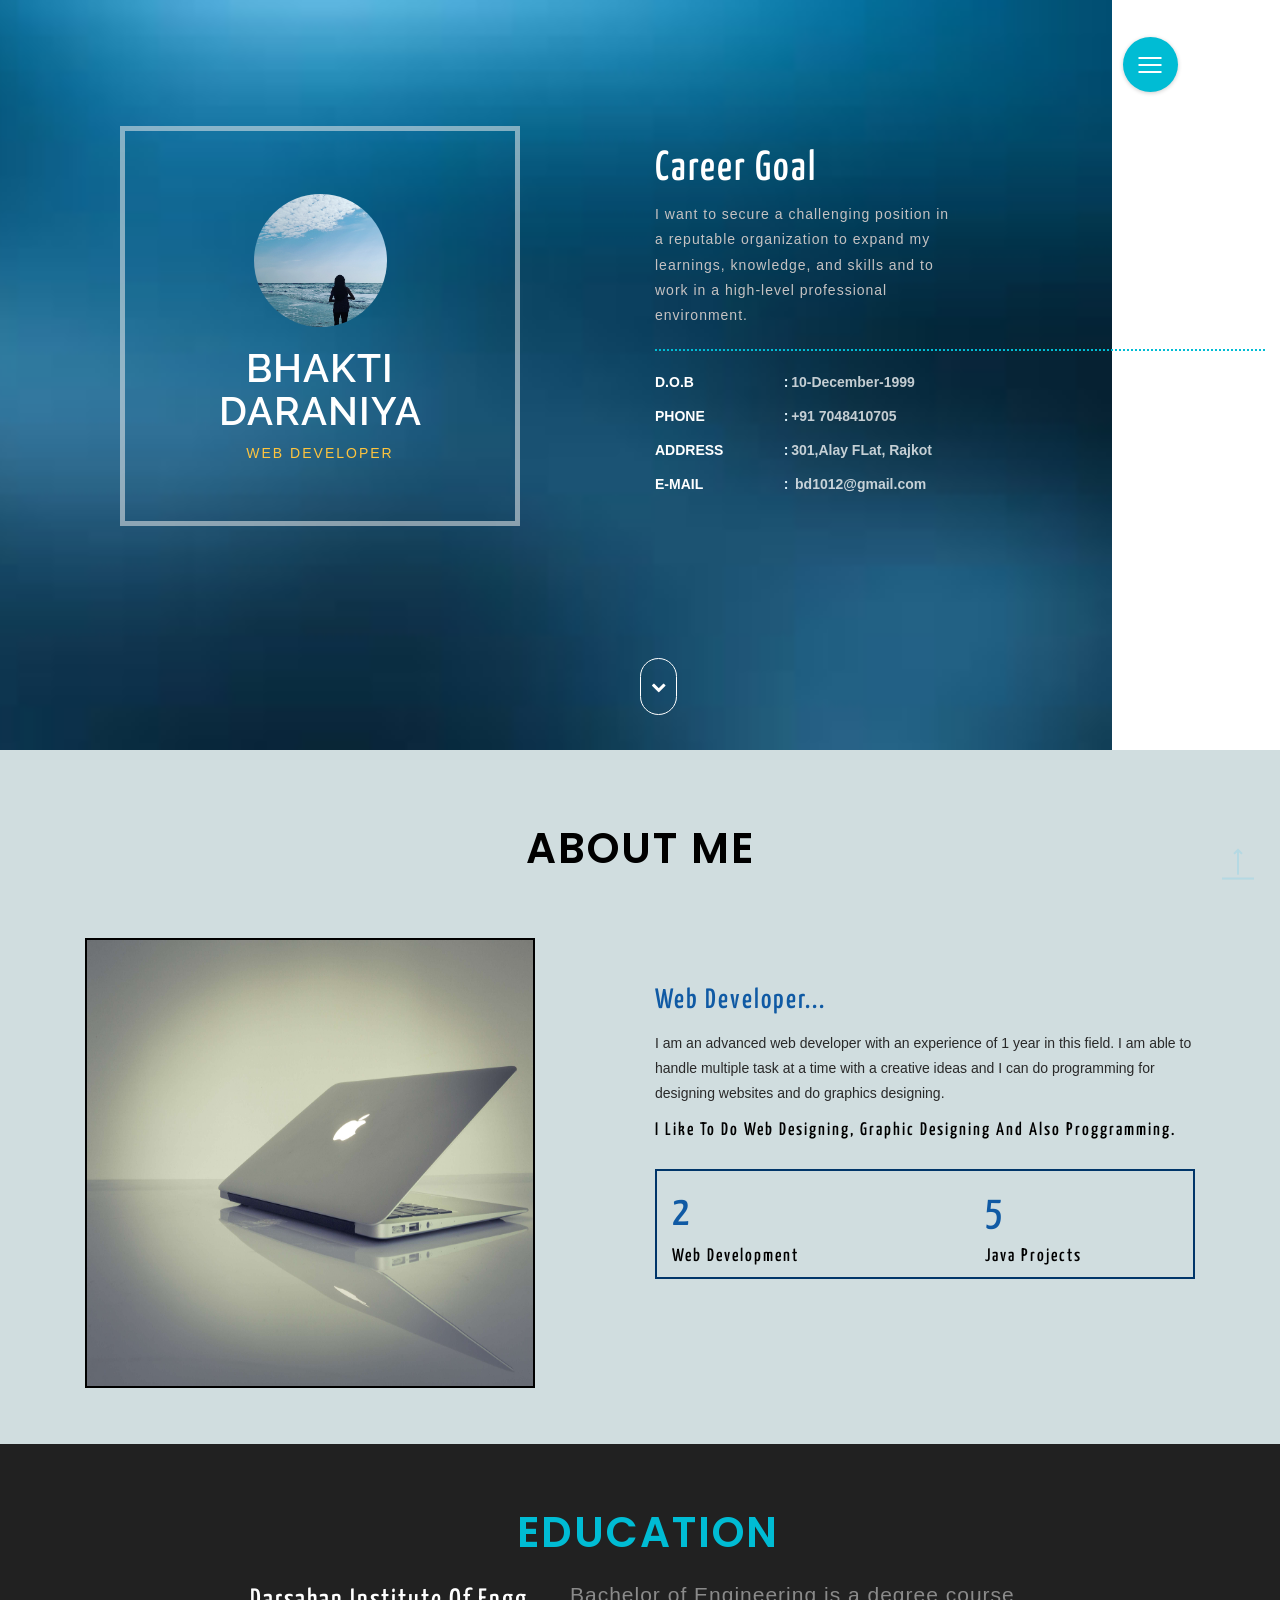
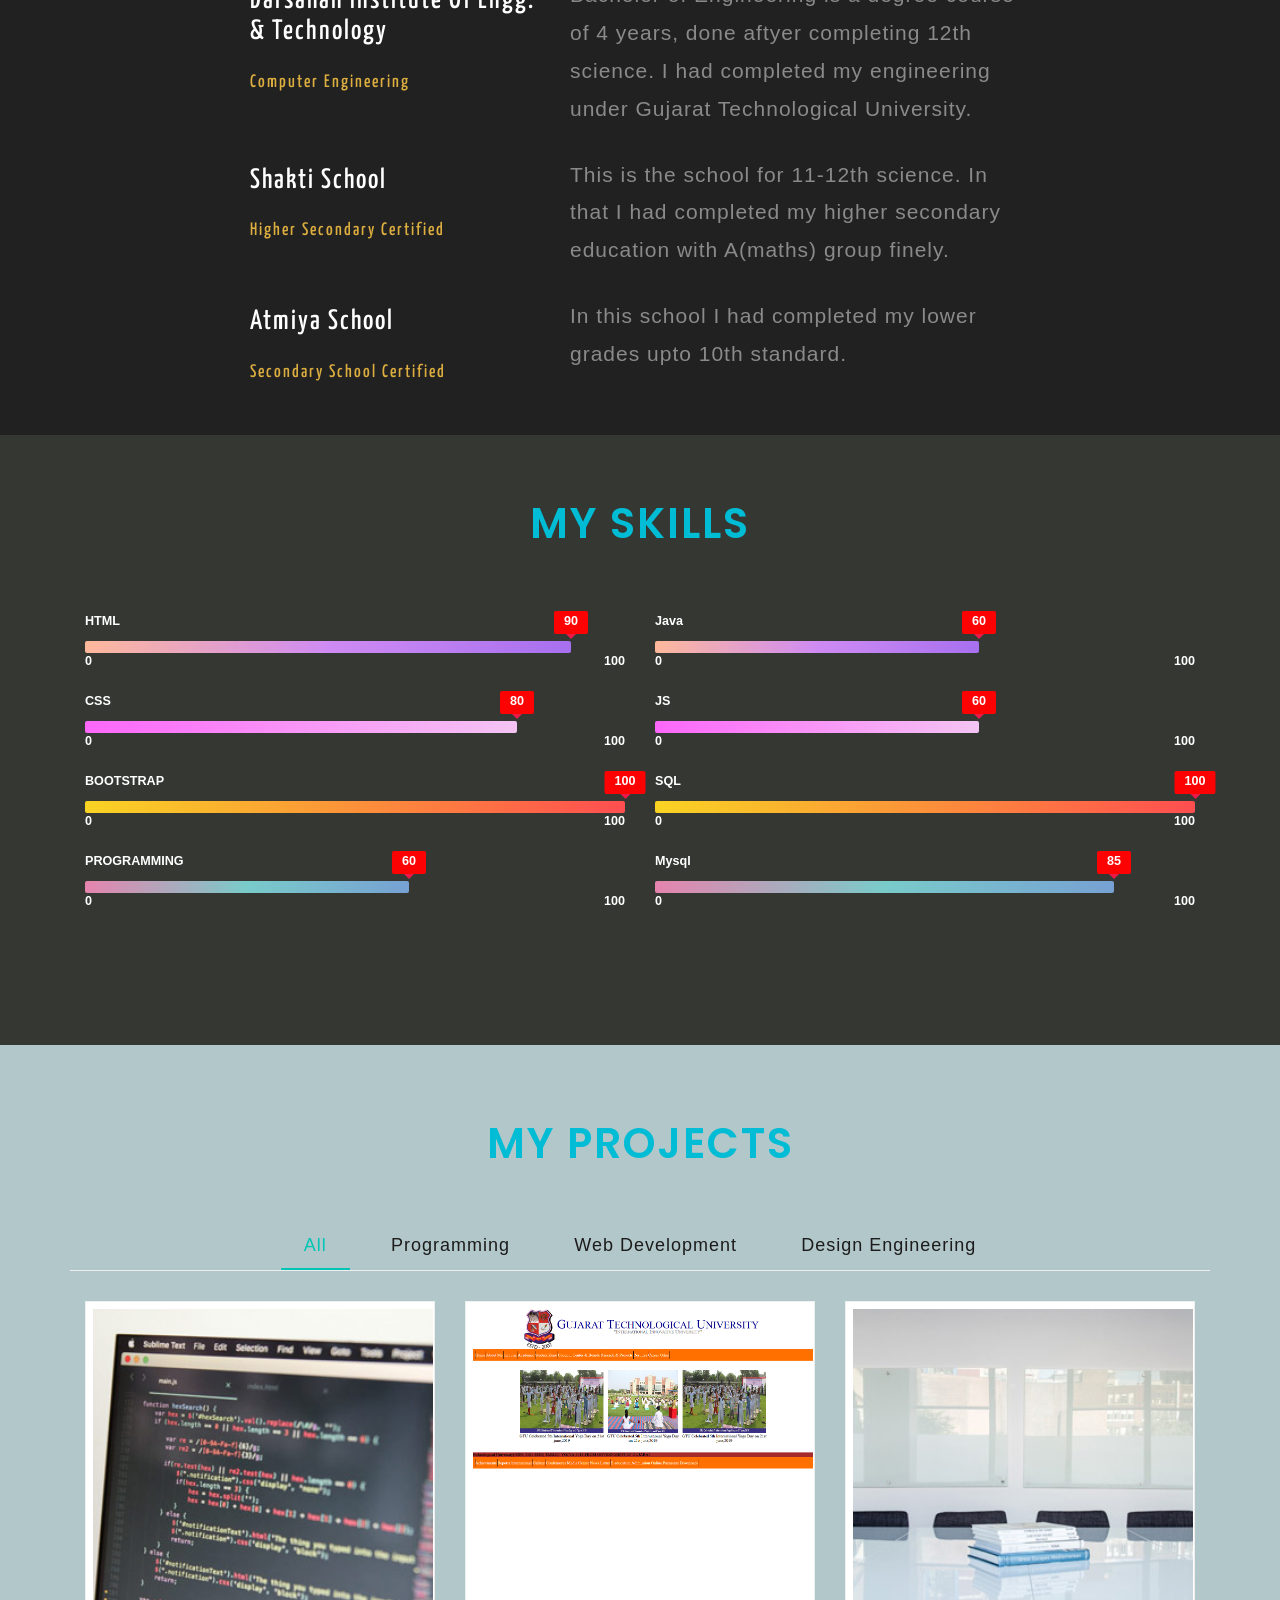
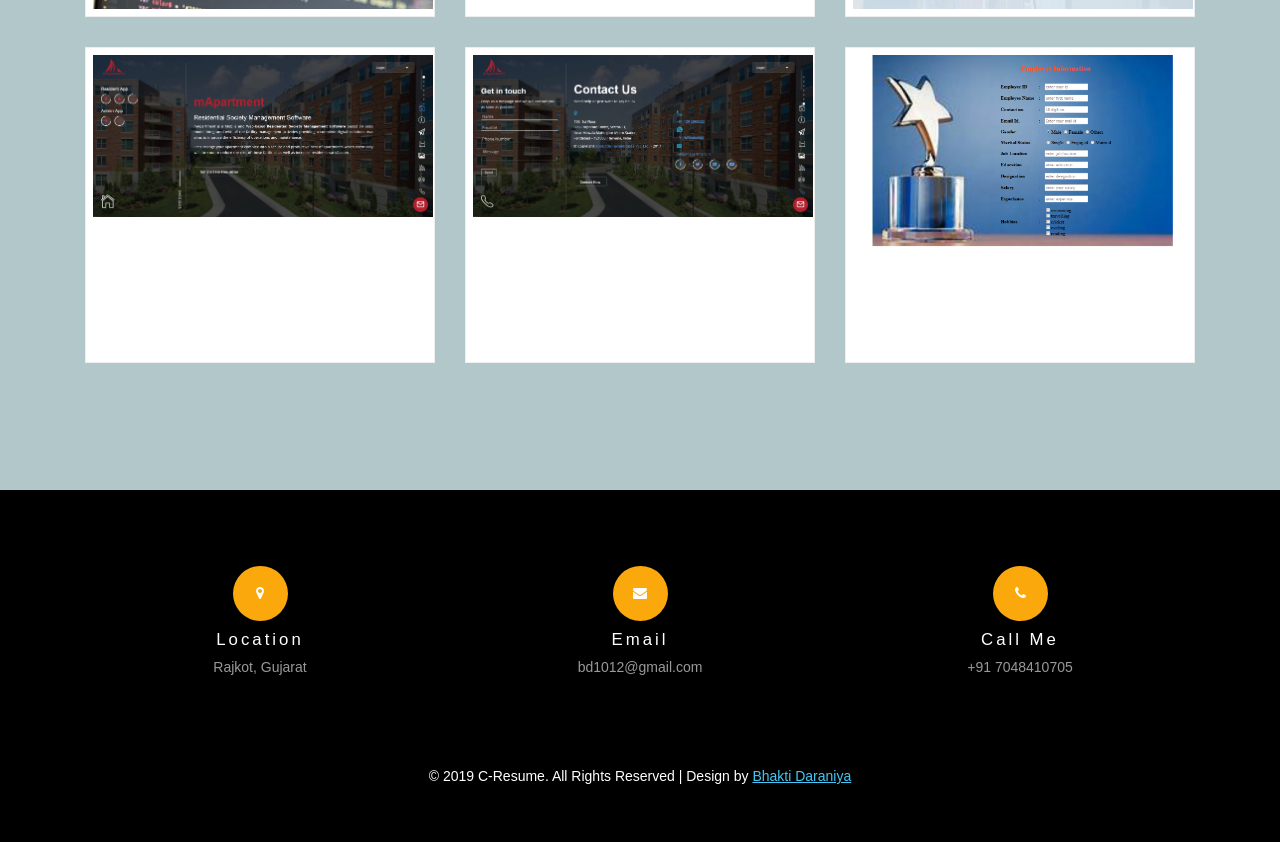
==== index.html @ 9e93def7 "main code upgraded" ====
<!--
	Author: W3layouts
	Author URL: http://w3layouts.com
	License: Creative Commons Attribution 3.0 Unported
	License URL: http://creativecommons.org/licenses/by/3.0/
-->
<!DOCTYPE html>
<html lang="en">
<!-- Head -->
<head>
<title>Resume</title>
<meta name="viewport" content="width=device-width, initial-scale=1">
<meta charset="utf-8">
<meta name="keywords" content="C-Resume a Responsive web template, Bootstrap Web Templates, Flat Web Templates, Android Compatible web template, 
Smartphone Compatible web template, free webdesigns for Nokia, Samsung, LG, SonyEricsson, Motorola web design" />
<!-- css -->
<!-- font-awesome icons -->
<link rel="stylesheet" href="css/font-awesome.min.css" />
<!-- //font-awesome icons -->
<link href="//fonts.googleapis.com/css?family=Raleway:100,100i,200,200i,300,300i,400,400i,500,500i,600,600i,700,700i,800,800i,900,900i" rel="stylesheet">
<link href="//fonts.googleapis.com/css?family=Yanone+Kaffeesatz:200,300,400,700" rel="stylesheet">
<link href="//fonts.googleapis.com/css?family=Poppins:300,400,500,600,700" rel="stylesheet">
<link rel="stylesheet" href="css/style.css" type="text/css" media="all" />
<link rel="stylesheet" href="css/bootstrap.min.css" type="text/css" media="all" />
<!-- Default-JavaScript-File -->
	<script type="text/javascript" src="js/jquery-2.1.4.min.js"></script>
	<script type="text/javascript" src="js/bootstrap.min.js"></script>
<!-- //Default-JavaScript-File -->

</head>
<body>
<!-- banner -->
	<div class="w3-banner-top">
	<div class="agileinfo-dot">
			<div class="w3layouts_menu">
				<nav class="cd-stretchy-nav edit-content">
					<a class="cd-nav-trigger" href="#0"> Menu <span aria-hidden="true"></span> </a>
					<ul>
						<li><a href="#home" class="scroll"><span>Home</span></a></li>
						<li><a href="#about" class="scroll"><span>About</span></a></li>
						<li><a href="#experiences" class="scroll"><span>Education</span></a></li>
						<li><a href="#skills" class="scroll"><span>Skills</span></a></li> 
						<li><a href="#projects" class="scroll"><span>Projects</span></a></li>
						<li><a href="#contact" class="scroll"><span>Contact</span></a></li>
					</ul> 
					<span aria-hidden="true" class="stretchy-nav-bg"></span>
				</nav> 
			</div>

		<div class="w3-banner-grids">
			<div class="col-md-6 w3-banner-grid-left">
				<div class="w3-banner-img">
					<img src="images/ban661.jpg" alt="img">
					<h3 class="test">BHAKTI DARANIYA</h3>
					<p class="test" >Web Developer</p>
				</div>
			</div>
			<div class="col-md-6 w3-banner-grid-right">
			<div class="w3-banner-text">
				<h3>Career Goal</h3>
				<p> I want to secure a challenging position in a reputable organization to expand my learnings, knowledge, and skills and to work in a high-level professional environment.</p>
			</div>
				<div class=" w3-right-addres-1">
				<ul class="address">
								<li>
									<ul class="agileits-address-text ">
										<li class="agile-it-adress-left"><b>D.O.B</b></li>
										<li><span>:</span>10-December-1999</li>
									</ul>
								</li>
								<li>
									<ul class="agileits-address-text">
										<li class="agile-it-adress-left"><b>PHONE</b></li>
										<li><span>:</span>+91 7048410705</li>
									</ul>
								</li>
								<li>
									<ul class="agileits-address-text">
										<li class="agile-it-adress-left"><b>ADDRESS</b></li>
										<li><span>:</span>301,Alay FLat, Rajkot</li>
									</ul>
								</li>
								<li>
									<ul class="agileits-address-text">
										<li class="agile-it-adress-left"><b>E-MAIL</b></li>
										<li><span>:</span><a href="mailto:example@mail.com"> bd1012@gmail.com</a></li> 
									</ul>
								</li>
								
							</ul> 

				</div>
			</div>
			<div class="clearfix"></div>
		</div>
		</div>
		<div class="thim-click-to-bottom">
				<a href="#about" class="scroll">
					<i class="fa  fa-chevron-down"></i>
				</a>
			</div>

	</div>
<!-- banner -->
<!-- /about -->

<div class="w3-about" id="about"  style="background-color: rgb(177,199,202,0.6);">
	<div class="container">
		<div class="w3-about-head">
			<h3 style="color: black;">About me</h3>
		</div>
		<div class="w3-about-grids">
		<div class=" w3-about-grids1">
				<div class="col-md-6 w3-about-grid-left1">
					<img src="me.jpg" alt="img1" style="height:450px;width:450px;border: 2px solid black;">
		
				</div>
				<div class="col-md-6 w3-about-grid-right1">
					<h3 style="color: #105AA4">Web Developer...</h3>
					<p style="color: rgb(41,41,41);"> I am an advanced web developer with an experience of 1 year in this field. I am able to handle multiple task at a time with a creative ideas and I can do programming for designing websites and do graphics designing.  </p>
					<h5 style="color: black;"> I like to do Web Designing, Graphic Designing and also Proggramming.</h5>
					<div class= "w3-about-grid-small-border" style="border: 2px solid #003569;">
					<div class="col-md-5 w3-about-grid-small">
						<h3 class="w3-head-project" style="color: #105AA4">2</h3>
						<h5 style="color: black;">Web Development</h5>
					</div>
					<div class="col-md-2 w3-about-grid-small">
					<h3 class="w3-head-project"></h3>
						<h5></h5>
					</div>
					<div class="col-md-5 w3-about-grid-small">
						<h3 class="w3-head-project" style="color: #105AA4">5</h3>
						<h5 style="color: black;">java projects</h5>
						<div class="clearfix"></div>
					</div>
				<div class="clearfix"></div>
				</div>
				</div>
				<!--div class="clearfix"></div>
				<div class="w3-about-grids2">
				<div class="col-md-6 w3-about-grid-left2">
					<h3>Pellentesque sit amet ex at nisl posuere</h3>
					<p> Nullam pulvinar nunc eget tortor elementum, sed vehicula massa vestibulum. Aenean gravida arcu viverra nisl euismod laoreet. Fusce accumsan vel arcu at tincidunt. Nulla non nulla ultrices, pharetra orci in, varius nunc.</p>
					<h4><a href="#">Readmore</a></h4>
		
				</div>
				<div class="col-md-6 w3-about-grid-right2">
				<img src="images/ab7.jpg" alt="img1">
		
				</div>
				<div class="clearfix"></div>
				</div-->
		</div>
	</div>
</div>
</div>
<!-- //about  -->
<div class="w3-edu-top" id="experiences">
	<div class="container" >
		<div class="w3-edu-grids">
			<div class="col-md-12 w3-edu-grid-left" style="padding-bottom: 3em;">
				<div class="w3-edu-grid-header" style="padding-left: 15px">
					<div class="title-w3ls" >
					<h4 style="margin-bottom: 20px; text-align: center;">EDUCATION</h4>
					</div>
				</div>
				<div style="margin-left: 150px;">
					<div class="col-md-4 w3-edu-info1" >
						<h3 style="margin-top: 10px;">Darsahan Institute of Engg. & Technology</h3>
						<h4>Computer Engineering</h4>
					</div>
					<div class="col-md-6 w3-edu-info2">
						<p style="font-size: 1.5em;margin:0px">Bachelor of Engineering is a degree course of 4 years, done aftyer completing 12th science.
						I had completed my engineering under Gujarat Technological University.</p>
					</div>
					<div class="clearfix"></div>
					<div class="col-md-4 w3-edu-info1" style="margin-top: 2em;">
						<h3 style="margin-top: 10px;">Shakti School</h3>
						<h4>Higher Secondary Certified</h4>
					</div>
					<div class="col-md-6 w3-edu-info2" style="margin-top: 2em;">
						<p style="font-size: 1.5em;margin:0px">This is the school for 11-12th science. In that I had completed  my higher secondary education with A(maths) group finely.</p>
					</div>
					<div class="clearfix"></div>
					<div class="col-md-4 w3-edu-info1" style="margin-top: 2em;">
						<h3 style="margin-top: 10px;">Atmiya School</h3>
						<h4>Secondary School Certified</h4>
					</div>
					<div class="col-md-6 w3-edu-info2" style="margin-top: 2em;">
						<p style="font-size: 1.5em;margin:0px">In this school I had completed my lower grades upto 10th standard.</p>
					</div>
				</div>
			</div>
		</div>
	</div>
</div>
<!-- skills -->
<div class="skills" id="skills">
	<div class="container">
	<div class="title-w3ls">
		<h4>My Skills</h4>
		</div>
		<div class="skills-bar">
		<div class="col-md-6 w3-agile-skills-grid">
			<section class='bar'>
				<section class='wrap'>
					<div class='wrap_right'>
					  <div class='bar_group'>
						<div class='bar_group__bar thin' label='HTML' show_values='true' tooltip='true' value='90'></div>
						<div class='bar_group__bar thin' label='CSS' show_values='true' tooltip='true' value='80'></div>
						<div class='bar_group__bar thin' label='BOOTSTRAP' show_values='true' tooltip='true' value='100'></div>
						<div class='bar_group__bar thin' label='PROGRAMMING' show_values='true' tooltip='true' value='60'></div>
						</div>
					</div>
					<div class="clearfix"></div>
				</section>
			</section>
		</div>
		<div class="col-md-6 w3-agile-skills-grid">
			<section class='bar'>
				<section class='wrap'>
					<div class='wrap_right'>
					  <div class='bar_group'>
						<div class='bar_group__bar thin' label='Java' show_values='true' tooltip='true' value='60'></div>
						<div class='bar_group__bar thin' label='JS' show_values='true' tooltip='true' value='60'></div>
						<div class='bar_group__bar thin' label='SQL' show_values='true' tooltip='true' value='100'></div>
						<div class='bar_group__bar thin' label='Mysql' show_values='true' tooltip='true' value='85'></div>
						
						</div>
					</div>
					<div class="clearfix"></div>
				</section>
			</section>
		</div>
		<div class="clearfix"></div>
		</div>
	</div>
</div>
<!-- //skills -->

<!-- main-content -->
	<div class="main-content">
		<!-- gallery -->
	<div class="gallery" id="projects" style="background-color: rgb(177,199,202);">
		<div class="w3-gallery-head">
			<h3>My projects</h3>
		</div>
	<div class="container">
		<div class="gallery_gds">
			<ul class="simplefilter ">
                <li class="active" data-filter="all">All</li>
                <li data-filter="1">Programming</li>
                <li data-filter="2">Web Development</li>
                <li data-filter="3">Design Engineering</li>
            </ul>   
            <div class="filtr-container " style="padding: 0px; position: relative; height: 858px;">
				<div class="col-md-4 col-ms-6 jm-item first filtr-item" data-category="1, 5" data-sort="Busy streets" style="opacity: 1; transform: scale(1) translate3d(0px, 0px, 0px); backface-visibility: hidden; perspective: 1000px; transform-style: preserve-3d; position: absolute; transition: all 0.5s ease-out 0ms;">
					<div class="jm-item-wrapper">
						<div class="jm-item-image">
							<img src="images/g1.jpg" alt="property" />
							<span class="jm-item-overlay"> </span>
							<!--div class="jm-item-button"><a href="#"  data-toggle="modal" data-target="#myModal1">View Details</a></div-->
						</div>	
						
					</div>
				</div>
				<div class="col-md-4 col-ms-6 jm-item first filtr-item" data-category="2, 5" data-sort="Luminous night" style="opacity: 1; transform: scale(1) translate3d(380px, 0px, 0px); backface-visibility: hidden; perspective: 1000px; transform-style: preserve-3d; position: absolute; transition: all 0.5s ease-out 0ms;">
					<div class="jm-item-wrapper">
						<div class="jm-item-image">
							<img src="gtu.png" alt="property" />
							<span class="jm-item-overlay"> </span>
							<!--div class="jm-item-button"><a href="#"  data-toggle="modal" data-target="#myModal2">View Details</a></div-->
						</div>	
						
					</div>
				</div>
				<div class="col-md-4 col-ms-6 jm-item first filtr-item" data-category="1, 4" data-sort="City wonders" style="opacity: 1; transform: scale(1) translate3d(760px, 0px, 0px); backface-visibility: hidden; perspective: 1000px; transform-style: preserve-3d; position: absolute; transition: all 0.5s ease-out 0ms;">
					<div class="jm-item-wrapper">
						<div class="jm-item-image">
							<img src="images/g31.jpg" alt="property" />
							<span class="jm-item-overlay"> </span>
							<!--div class="jm-item-button"><a href="#"  data-toggle="modal" data-target="#myModal3">View Details</a></div-->
						</div>	
						
					</div>
				</div>
				<!--div class="col-md-4 col-ms-6 jm-item first filtr-item" data-category="1, 3" data-sort="In production" style="opacity: 1; transform: scale(1) translate3d(0px, 286px, 0px); backface-visibility: hidden; perspective: 1000px; transform-style: preserve-3d; position: absolute; transition: all 0.5s ease-out 0ms;">
					<div class="jm-item-wrapper">
						<div class="jm-item-image">
							<img src="de.png" alt="property" />
							<span class="jm-item-overlay"> </span>
							<div class="jm-item-button"><a href="#"  data-toggle="modal" data-target="#myModal4">View Details</a></div>
						</div>	
					</div>
				</div-->
				<div class="col-md-4 col-ms-6 jm-item first filtr-item" data-category="3, 4" data-sort="Industrial site" style="opacity: 1; transform: scale(1) translate3d(380px, 286px, 0px); backface-visibility: hidden; perspective: 1000px; transform-style: preserve-3d; position: absolute; transition: all 0.5s ease-out 0ms;">
					<div class="jm-item-wrapper">
						<div class="jm-item-image">
							<img src="de.png" alt="property" />
							<span class="jm-item-overlay"> </span>
							<!--div class="jm-item-button"><a href="#"  data-toggle="modal" data-target="#myModal5">View Details</a></div-->
						</div>	
					</div>
				</div>
				<div class="col-md-4 col-ms-6 jm-item first filtr-item" data-category="3, 4" data-sort="Industrial site" style="opacity: 1; transform: scale(1) translate3d(380px, 286px, 0px); backface-visibility: hidden; perspective: 1000px; transform-style: preserve-3d; position: absolute; transition: all 0.5s ease-out 0ms;">
					<div class="jm-item-wrapper">
						<div class="jm-item-image">
							<img src="de2.png" alt="property" />
							<span class="jm-item-overlay"> </span>
							<!--div class="jm-item-button"><a href="#"  data-toggle="modal" data-target="#myModal5">View Details</a></div-->
						</div>
						
					</div>
				</div>
				<!--div class="col-md-4 col-ms-6 jm-item first filtr-item" data-category="1, 3" data-sort="City lights" style="opacity: 1; transform: scale(1) translate3d(0px, 572px, 0px); backface-visibility: hidden; perspective: 1000px; transform-style: preserve-3d; position: absolute; transition: all 0.5s ease-out 0ms;">
					<div class="jm-item-wrapper">
						<div class="jm-item-image">
							<img src="images/g7.jpg" alt="property" />
							<span class="jm-item-overlay"> </span>
							<div class="jm-item-button"><a href="#"  data-toggle="modal" data-target="#myModal7">View Details</a></div>
						</div>	
						
					</div>
				</div-->
				<div class="col-md-4 col-ms-6 jm-item first filtr-item" data-category="2, 4" data-sort="Dreamhouse" style="opacity: 1; transform: scale(1) translate3d(380px, 572px, 0px); backface-visibility: hidden; perspective: 1000px; transform-style: preserve-3d; position: absolute; transition: all 0.5s ease-out 0ms;">
					<div class="jm-item-wrapper">
						<div class="jm-item-image">
							<img src="html.png" alt="property" />
							<span class="jm-item-overlay"> </span>
							<!--div class="jm-item-button"><a href="#"  data-toggle="modal" data-target="#myModal8">View Details</a></div-->
						</div>	
						
					</div>
				</div>
				<!---div class="col-md-4 col-ms-6 jm-item first filtr-item" data-category="1, 3, 4" data-sort="Dreamhouse" style="opacity: 1; transform: scale(1) translate3d(760px, 572px, 0px); backface-visibility: hidden; perspective: 1000px; transform-style: preserve-3d; position: absolute; transition: all 0.5s ease-out 0ms;">
					<div class="jm-item-wrapper">
						<div class="jm-item-image">
							<img src="images/g9.jpg" alt="property" />
							<span class="jm-item-overlay"> </span>
							<div class="jm-item-button"><a href="#"  data-toggle="modal" data-target="#myModal9">View Details</a></div>
						</div>	
						
					</div>
				</div-->
               <div class="clearfix"> </div>
            </div>
		</div>
	</div>	
	</div>
	<!--//gallery-->
	</div>
<!-- //main-content -->
	<!--div class="modal fade" id="myModal" tabindex="-1" role="dialog" >
				<div class="modal-dialog">
							<!-- Modal content-->
                            <!--button type="button" class="close" data-dismiss="modal">&times;</button>
							<div class="w3ls-property-images w3-pop1-img">
							</div>
					
						<div class="ins-details">
							<div class="ins-name">
								<h3>voluptatem accusantium doloremque</h3>
								<p>Sed ut perspiciatis unde omnis iste natus error sit voluptatem accusantium doloremque laudantium, totam rem aperiam, eaque ipsa quae ab illo inventore veritatis et quasi architecto beatae vitae dicta sunt explicabo</p>
								
							</div>
							
						</div>
						<div class="clearfix"></div>			
			     </div>
	</div>
					 
<div class="modal fade" id="myModal1" tabindex="-1" role="dialog" >
				<div class="modal-dialog">
							<!-- Modal content-->
                            <!--button type="button" class="close" data-dismiss="modal">&times;</button>
							<div class="w3ls-property-images">
								<img src="images/gal11.jpg" alt="image">
							</div>
					
						<div class="ins-details">
							<div class="ins-name">
								<h3>voluptatem accusantium doloremque</h3>
								<p>Sed ut perspiciatis unde omnis iste natus error sit voluptatem accusantium doloremque laudantium, totam rem aperiam, eaque ipsa quae ab illo inventore veritatis et quasi architecto beatae vitae dicta sunt explicabo</p>
								
							</div>
							
						</div>
						<div class="clearfix"></div>			
			     </div>
	</div>
					 
<div class="modal fade" id="myModal2" tabindex="-1" role="dialog" >
				<div class="modal-dialog">
							<!-- Modal content-->
                            <!--button type="button" class="close" data-dismiss="modal">&times;</button>
							<div class=" w3ls-property-images w3-pop1-img2">
							<img src="images/gal22.jpg" alt="image">
							</div>
					
						<div class=" ins-details">
							<div class="ins-name">
								<h3>voluptatem accusantium doloremque</h3>
								
								<p>Sed ut perspiciatis unde omnis iste natus error sit voluptatem accusantium doloremque laudantium, totam rem aperiam, eaque ipsa quae ab illo inventore veritatis et quasi architecto beatae vitae dicta sunt explicabo</p>
								
							</div>
							
						</div>
						<div class="clearfix"></div>			
			     </div>
	</div>
					 
<div class="modal fade" id="myModal3" tabindex="-1" role="dialog" >
				<div class="modal-dialog">
							<!-- Modal content-->
                            <!--button type="button" class="close" data-dismiss="modal">&times;</button>
							<div class="w3ls-property-images w3-pop1-img3">
							<img src="images/gal33.jpg" alt="image">
							</div>
					
						<div class="ins-details">
							<div class="ins-name">
								<h3>voluptatem accusantium doloremque</h3>
								
								<p>Sed ut perspiciatis unde omnis iste natus error sit voluptatem accusantium doloremque laudantium, totam rem aperiam, eaque ipsa quae ab illo inventore veritatis et quasi architecto beatae vitae dicta sunt explicabo</p>
								
							</div>
							
						</div>
						<div class="clearfix"></div>			
			     </div>
	</div>
					 
<div class="modal fade" id="myModal4" tabindex="-1" role="dialog" >
				<div class="modal-dialog">
							<!-- Modal content-->
                            <!--button type="button" class="close" data-dismiss="modal">&times;</button>
							<div class=" w3ls-property-images w3-pop1-img4">
							<img src="images/gal44.jpg" alt="image">
							</div>
					
						<div class=" ins-details">
							<div class="ins-name">
								<h3>voluptatem accusantium doloremque</h3>
								
								<p>Sed ut perspiciatis unde omnis iste natus error sit voluptatem accusantium doloremque laudantium, totam rem aperiam, eaque ipsa quae ab illo inventore veritatis et quasi architecto beatae vitae dicta sunt explicabo</p>
								
							</div>
							
						</div>
						<div class="clearfix"></div>			
			     </div>
	</div>
					 
<div class="modal fade" id="myModal5" tabindex="-1" role="dialog" >
				<div class="modal-dialog">
							<!-- Modal content-->
                            <!--button type="button" class="close" data-dismiss="modal">&times;</button>
							<div class=" w3ls-property-images w3-pop1-img5">
							<img src="images/gal66.jpg" alt="image">
							</div>
					
						<div class=" ins-details">
							<div class="ins-name">
								<h3>voluptatem accusantium doloremque</h3>
								
								<p>Sed ut perspiciatis unde omnis iste natus error sit voluptatem accusantium doloremque laudantium, totam rem aperiam, eaque ipsa quae ab illo inventore veritatis et quasi architecto beatae vitae dicta sunt explicabo</p>
								
							</div>
							
						</div>
						<div class="clearfix"></div>			
			     </div>
	</div>
					 
<div class="modal fade" id="myModal6" tabindex="-1" role="dialog" >
				<div class="modal-dialog">
							<!-- Modal content-->
                            <!--button type="button" class="close" data-dismiss="modal">&times;</button>
							<div class=" w3ls-property-images w3-pop1-img6">
								<img src="images/gal61.jpg" alt="image">
							</div>
					
						<div class=" ins-details">
							<div class="ins-name">
								<h3>voluptatem accusantium doloremque</h3>

								<p>Sed ut perspiciatis unde omnis iste natus error sit voluptatem accusantium doloremque laudantium, totam rem aperiam, eaque ipsa quae ab illo inventore veritatis et quasi architecto beatae vitae dicta sunt explicabo</p>
								
							</div>
							
						</div>
						<div class="clearfix"></div>			
			     </div>
	</div>
					 
<div class="modal fade" id="myModal7" tabindex="-1" role="dialog" >
				<div class="modal-dialog">
							<!-- Modal content-->
                            <!--button type="button" class="close" data-dismiss="modal">&times;</button>
							<div class=" w3ls-property-images w3-pop1-img7">
								<img src="images/gal77.jpg" alt="image">
							</div>
					
						<div class="ins-details">
							<div class="ins-name">
								<h3>voluptatem accusantium doloremque</h3>
								
								<p>Sed ut perspiciatis unde omnis iste natus error sit voluptatem accusantium doloremque laudantium, totam rem aperiam, eaque ipsa quae ab illo inventore veritatis et quasi architecto beatae vitae dicta sunt explicabo</p>
								
							</div>
							
						</div>
						<div class="clearfix"></div>			
			     </div>
	</div>
<div class="modal fade" id="myModal8" tabindex="-1" role="dialog" >
				<div class="modal-dialog">
							<!-- Modal content-->
                            <!--button type="button" class="close" data-dismiss="modal">&times;</button>
							<div class=" w3ls-property-images w3-pop1-img8">
								<img src="images/gal88.jpg" alt="image">
							</div>
					
						<div class=" ins-details">
							<div class="ins-name">
								<h3>voluptatem accusantium doloremque</h3>
								
								<p>Sed ut perspiciatis unde omnis iste natus error sit voluptatem accusantium doloremque laudantium, totam rem aperiam, eaque ipsa quae ab illo inventore veritatis et quasi architecto beatae vitae dicta sunt explicabo</p>
								
							</div>
							
						</div>
						<div class="clearfix"></div>			
			     </div>
	</div>
<!--div class="modal fade" id="myModal9" tabindex="-1" role="dialog" >
				<div class="modal-dialog">
							<!-- Modal content-->
                            <!--button type="button" class="close" data-dismiss="modal">&times;</button>
							<div class=" w3ls-property-images w3-pop1-img9">
							<img src="images/gal99.jpg" alt="image">
							</div>
					
						<div class="ins-details">
							<div class="ins-name">
								<h3>voluptatem accusantium doloremque</h3>
								
								<p>Sed ut perspiciatis unde omnis iste natus error sit voluptatem accusantium doloremque laudantium, totam rem aperiam, eaque ipsa quae ab illo inventore veritatis et quasi architecto beatae vitae dicta sunt explicabo</p>
								
							</div>
							
						</div>
						<div class="clearfix"></div>			
			     </div-->
	</div>				 					
 <script src="js/jquery.filterizr.js"></script>
    
    <!-- Kick off Filterizr -->
    <script type="text/javascript">
        $(function() {
            //Initialize filterizr with default options
            $('.filtr-container').filterizr();
        });
    </script>

<!-- contact -->
	 <!--div class="contact" id="contact">
	<div class="container">
		<div class="w3ls-heading">
			<h3>Contact me</h3>
		</div>
			<div class="contact-w3ls">
				<form action="#" method="post" style="color: black;">
					<div class="col-md-7 col-sm-7 contact-left agileits-w3layouts">
						<input type="text" name="First Name" placeholder="Name" required="">
						<input type="email"  class="email" name="Email" placeholder="Email" required="">
						<input type="text" name="Number" placeholder="Mobile Number" required="">
						<!-- <input type="text" class="email" name="Last Name" placeholder="Last Name" required=""> 
					</div> 
					<div class="col-md-5 col-sm-5 contact-right agileits-w3layouts">
						<textarea name="Message" placeholder="Message" required=""></textarea>
						<input type="submit" value="Submit">
					</div>
					<div class="clearfix"> </div> 
				</form>
			</div>  

	</div>
</div>
<!-- //contact -->
<!-- footer -->
	<div class="w3l_footer">
		<div class="container">
			
			<div class="w3ls_footer_grids">
				
				<div class="w3ls_footer_grid">
					<div class="col-md-4 w3ls_footer_grid_left">
						<div class="w3ls_footer_grid_leftl">
							<i class="fa fa-map-marker" aria-hidden="true"></i>
						</div>
						<div class="w3ls_footer_grid_leftr">
							<h4>Location</h4>
							<p>Rajkot, Gujarat</p>
						</div>
						<div class="clearfix"> </div>
					</div>
					<div class="col-md-4 w3ls_footer_grid_left">
						<div class="w3ls_footer_grid_leftl">
							<i class="fa fa-envelope" aria-hidden="true"></i>
						</div>
						<div class="w3ls_footer_grid_leftr">
							<h4>Email</h4>
							<a href="mailto:info@example.com">bd1012@gmail.com</a>
						</div>
						<div class="clearfix"> </div>
					</div>
					<div class="col-md-4 w3ls_footer_grid_left">
						<div class="w3ls_footer_grid_leftl">
							<i class="fa fa-phone" aria-hidden="true"></i>
						</div>
						<div class="w3ls_footer_grid_leftr">
							<h4>Call Me</h4>
							<p>+91 7048410705</p>
						</div>
						<div class="clearfix"> </div>
					</div>
					<div class="clearfix"> </div>
				</div>
			</div>
		</div>
		<div class="w3l_footer_pos">
			<p>© 2019 C-Resume. All Rights Reserved | Design by <a href="#">Bhakti Daraniya</a></p>
		</div>
	</div>
<!-- //footer -->
<script src="js/bars.js"></script>
<!-- start-smoth-scrolling -->
<script src="js/SmoothScroll.min.js"></script>
<!-- text-effect -->
		<script type="text/javascript" src="js/jquery.transit.js"></script> 
		<script type="text/javascript" src="js/jquery.textFx.js"></script> 
		<script type="text/javascript">
			$(document).ready(function() {
					$('.test').textFx({
						type: 'fadeIn',
						iChar: 100,
						iAnim: 1000
					});
			});
		</script>
<!-- //text-effect -->
<!-- menu-js --> 	
	<script src="js/modernizr.js"></script>	
	<script src="js/menu.js"></script>
<!-- //menu-js --> 	


<script type="text/javascript" src="js/move-top.js"></script>

<script type="text/javascript" src="js/easing.js"></script>
<script type="text/javascript">
	jQuery(document).ready(function($) {
		$(".scroll").click(function(event){		
			event.preventDefault();
			$('html,body').animate({scrollTop:$(this.hash).offset().top},1000);
		});
	});
</script>
<!-- start-smoth-scrolling -->
	<script type="text/javascript">
		$(document).ready(function() {
			/*
				var defaults = {
				containerID: 'toTop', // fading element id
				containerHoverID: 'toTopHover', // fading element hover id
				scrollSpeed: 1200,
				easingType: 'linear' 
				};
			*/
								
			$().UItoTop({ easingType: 'easeOutQuart' });
								
			});
	</script>


</body>
</html>
---- css/style.css ----
/*--
	Author: W3Layouts
	Author URL: http://w3layouts.com
	License: Creative Commons Attribution 3.0 Unported
	License URL: http://creativecommons.org/licenses/by/3.0/
--*/
/*-- Reset-Code --*/

body {
	padding: 0;
	margin: 0;
	background: #FFF;
	font-family: 'Open Sans', sans-serif;
}
body a {
	transition: 0.5s all;
	-webkit-transition: 0.5s all;
	-moz-transition: 0.5s all;
	-o-transition: 0.5s all;
	-ms-transition: 0.5s all;
	text-decoration: none;
}
body a:hover {
	text-decoration: none;
}
body a:focus, a:hover {
	text-decoration: none;
}
input[type="button"], input[type="submit"] {
	transition: 0.5s all;
	-webkit-transition: 0.5s all;
	-moz-transition: 0.5s all;
	-o-transition: 0.5s all;
	-ms-transition: 0.5s all;
}
h1, h2, h3, h4, h5, h6 {
	margin: 0;
	padding: 0;
	font-family: 'Amita', cursive;
}
p {
	margin: 0;
	font-size:1em;
	font-family: 'Ubuntu', sans-serif;
}
ul {
	margin: 0;
	padding: 0;
}
label {
	margin: 0;
}
a:focus, a:hover {
	text-decoration: none;
	outline: none;
}
/*-- //Reset-Code --*/
/*-- banner --*/
.w3-banner-top{
    background: url(../images/ban6666.jpg) no-repeat 0px 0px;
    background-size: cover;
	min-height:750px;
	    position: relative;
}
.agileinfo-dot{
    background: url(one.jpg)repeat 0px 0px;
    background-size: 2px;
    -webkit-background-size: 2px;
    -moz-background-size: 2px;
    -o-background-size: 2px;
    -ms-background-size: 2px;
	min-height: 750px;
}
.col-md-6.w3-banner-grid-left {
    width: 50%;
    float: left;
}
.col-md-6.w3-banner-grid-right{
    width: 50%;
    float: left;
}
.w3-banner-img {
    text-align: center;
}
ul.address {
    margin-top: 1.5em;
      border-top: 2px dotted #00bcd4;
    padding-top: 0.5em;
}
ul.address li ul.agileits-address-text li {
    display: inline-block;
    font-size: 1em;
    color:rgba(255, 255, 255, 0.76);
    margin-top: 1em;
    font-weight: 600;
    font-family: 'Text Me One', sans-serif;
}
ul.address li ul.agileits-address-text li:nth-child(1) {
    width: 20%;
}
.w3-banner-grids {
    padding: 9em 0 0 0;
}
.w3-banner-img img {
    width: 133px;
    height: 133px;
    border-radius: 50%;
}
.w3-right-addres-1 li {
    list-style-type: none;
}
.w3-banner-text p {
    width: 50%;
}
ul.agileits-address-text li a {
    color:rgba(255, 255, 255, 0.76);
}
.w3-banner-img h3 {
    color: #fff;
    font-size: 2.8em;
    font-weight: 600;
    text-transform: uppercase;
        letter-spacing:1px;
   font-family: 'Raleway', sans-serif;
}
.w3-banner-img p {
    color: #ffc53e;
    font-size: 1em;
    line-height: 1.5em;
    text-transform: uppercase;
	letter-spacing: 2px;
}
.w3-banner-grid-right h3 {
  font-size: 3em;
    color: #fff;
    letter-spacing: 2px;
    font-family: 'Yanone Kaffeesatz', sans-serif;
}
.w3-banner-grid-right p {
    color:#c5c2c2;
    font-size: 1em;
    line-height: 1.8em;
    letter-spacing: 1px;
}
ul.agileits-address-text li span {
    margin: 0.2em;
    color: #d9edf7;
}
.w3-banner-img {
  border: 5px solid rgba(238, 238, 238, 0.53);
    width: 400px;
    height: 400px;
    padding: 63px;
    margin: 0 auto;
}
li.agile-it-adress-left b {
    color: #fff;
}
/*-- button-effect --*/
.thim-click-to-bottom {
    position: absolute;
    bottom: 7%;
    left: 50%;
    width: 40px;
    height: 40px;
    font-size: 40px;
    line-height: 40px;
    -webkit-animation: bounce 2s infinite ease-in-out;
}
.thim-click-to-bottom i {
    color: #fff;
    padding: 20px 10px;
    border: 1px solid;
    border-radius: 20px;
	font-size: 15px;
}
@-webkit-keyframes bounce {
	0%, 20%, 60%, 100%  { -ms-transform: translateY(0); }
	0%, 20%, 60%, 100%  { -o-transform: translateY(0); }
	0%, 20%, 60%, 100%  { -moz-transform: translateY(0); }
	0%, 20%, 60%, 100%  { -webkit-transform: translateY(0); }
    40%  { -webkit-transform: translateY(-20px); }
	80% { -webkit-transform: translateY(-10px); }
}
/*-- //button-effect --*/
/*-- Nav style -- */
.cd-stretchy-nav {
    position: fixed;
    z-index: 2;
    top: 37px;
    right: 8%; 
	pointer-events: none;
}
.cd-stretchy-nav .stretchy-nav-bg {
	/* this is the stretching navigation background */
	position: absolute;
	z-index: 1;
	top: 0;
	right: 0;
	width: 55px;
	height: 55px;
	border-radius: 30px;
	background:#00bcd4;
	-webkit-box-shadow: 0 1px 4px rgba(0, 0, 0, 0.2);
	-moz-box-shadow: 0 1px 4px rgba(0, 0, 0, 0.2);
	-o-box-shadow: 0 1px 4px rgba(0, 0, 0, 0.2);
	-ms-box-shadow: 0 1px 4px rgba(0, 0, 0, 0.2);
	box-shadow: 0 1px 4px rgba(0, 0, 0, 0.2);
	-webkit-transition: height 0.2s, box-shadow 0.2s;
	-moz-transition: height 0.2s, box-shadow 0.2s; 
	-o-transition: height 0.2s, box-shadow 0.2s;
	-ms-transition: height 0.2s, box-shadow 0.2s;
	transition: height 0.2s, box-shadow 0.2s;
}
.cd-stretchy-nav.nav-is-visible {
	pointer-events: auto;
}
.cd-stretchy-nav.nav-is-visible .stretchy-nav-bg {
	height: 100%;
	-webkit-box-shadow: 0 6px 30px rgba(0, 0, 0, 0.2);
	-moz-box-shadow: 0 6px 30px rgba(0, 0, 0, 0.2);
	-ms-box-shadow: 0 6px 30px rgba(0, 0, 0, 0.2);
	-o-box-shadow: 0 6px 30px rgba(0, 0, 0, 0.2);
	box-shadow: 0 6px 30px rgba(0, 0, 0, 0.2);
} 
.cd-nav-trigger {
	position: absolute;
	z-index: 3;
	top: 0;
	right: 0;
	height: 55px;
	width: 55px;
	-webkit-border-radius: 50%;
	-moz-border-radius: 50%;
	-o-border-radius: 50%;
	-ms-border-radius: 50%;
	border-radius: 50%;
	/* replace text with image */
	overflow: hidden;
	white-space: nowrap;
	color: transparent !important;
	pointer-events: auto;
}
.cd-nav-trigger span, .cd-nav-trigger span::after, .cd-nav-trigger span::before {
    position: absolute;
    width: 23px;
    height: 2px;
    background-color: #ffffff;
}
.cd-nav-trigger span {
	/* middle line of the hamburger icon */
	left: 50%;
	top: 50%;
	bottom: auto;
	right: auto;
	-webkit-transform: translateX(-50%) translateY(-50%);
	-moz-transform: translateX(-50%) translateY(-50%);
	-ms-transform: translateX(-50%) translateY(-50%);
	-o-transform: translateX(-50%) translateY(-50%);
	transform: translateX(-50%) translateY(-50%);
	-webkit-transition: background-color 0.2s;
	-moz-transition: background-color 0.2s;
	transition: background-color 0.2s;
}
.cd-nav-trigger span::after, .cd-nav-trigger span::before {
	/* top and bottom lines of the hamburger icon */
	content: '';
	top: 0;
	left: 0;
	-webkit-backface-visibility: hidden;
	backface-visibility: hidden;
	-webkit-transition: -webkit-transform 0.2s;
	-moz-transition: -moz-transform 0.2s;
	transition: transform 0.2s;
}
.cd-nav-trigger span::before {
	-webkit-transform: translateY(-7px);
	-moz-transform: translateY(-7px);
	-ms-transform: translateY(-7px);
	-o-transform: translateY(-7px);
	transform: translateY(-7px);
}
.cd-nav-trigger span::after {
	-webkit-transform: translateY(7px);
	-moz-transform: translateY(7px);
	-ms-transform: translateY(7px);
	-o-transform: translateY(7px);
	transform: translateY(7px);
}
.no-touch .cd-nav-trigger:hover ~ .stretchy-nav-bg {
	-webkit-box-shadow: 0 6px 30px rgba(0, 0, 0, 0.2);
	-moz-box-shadow: 0 6px 30px rgba(0, 0, 0, 0.2);
	-o-box-shadow: 0 6px 30px rgba(0, 0, 0, 0.2);
	-ms-box-shadow: 0 6px 30px rgba(0, 0, 0, 0.2);
	box-shadow: 0 6px 30px rgba(0, 0, 0, 0.2);
}
.nav-is-visible .cd-nav-trigger span {
	background-color: transparent;
}
.nav-is-visible .cd-nav-trigger span::before {
	-webkit-transform: rotate(-45deg);
	-moz-transform: rotate(-45deg);
	-ms-transform: rotate(-45deg);
	-o-transform: rotate(-45deg);
	transform: rotate(-45deg);
}
.nav-is-visible .cd-nav-trigger span::after {
	-webkit-transform: rotate(45deg);
	-moz-transform: rotate(45deg);
	-ms-transform: rotate(45deg);
	-o-transform: rotate(45deg);
	transform: rotate(45deg);
}

.cd-stretchy-nav ul {
	position: relative;
	z-index: 2;
	padding: 60px 0 10px; 
	visibility: hidden;
	-webkit-transition: visibility 0.3s;
	-moz-transition: visibility 0.3s;
	transition: visibility 0.3s;
	text-align: right;
}
.cd-stretchy-nav ul li {
    display: block;
}
.cd-stretchy-nav ul a {
    position: relative;
    display: block;
    width: 55px;
    height: 40px;
    padding: 0;
    color: rgba(255, 255, 255, 0.7); 
    -webkit-transition: color 0.2s;
    -moz-transition: color 0.2s;
    transition: color 0.2s;
    text-align: left; 
}
.cd-stretchy-nav ul a::after {
    content: "\f015";
    position: absolute;
    right: 19px;
    top: 50%;
    -webkit-transform: translateY(-50%) scale(0);
    -moz-transform: translateY(-50%) scale(0);
    -ms-transform: translateY(-50%) scale(0);
    -o-transform: translateY(-50%) scale(0);
    transform: translateY(-50%) scale(0);
    opacity: .6;
    font: 14px/1 FontAwesome;
    font-size:1.2em;
} 
.cd-stretchy-nav ul li:nth-of-type(2) a::after {
    content: "\f05a";
}
.cd-stretchy-nav ul li:nth-of-type(3) a::after {
	content: "\f0c0";
}
.cd-stretchy-nav ul li:nth-of-type(4) a::after {
    content: "\f03e";
	font-size:1.1em;
}
.cd-stretchy-nav ul li:nth-of-type(5) a::after {
	content: "\f009";
}
.cd-stretchy-nav ul li:nth-of-type(6) a::after {
    content: "\f1ea";
    font-size:1.1em;
}
.cd-stretchy-nav ul li:nth-of-type(7) a::after {
    content: "\f003";
} 
.cd-stretchy-nav.edit-content ul span {
    position: absolute;
    top: 6px;
    right: 64px;
    height: 30px;
    line-height: 30px;
    padding: 0 1em;
    opacity: 0;
    background-color: rgba(0, 0, 0, 0.55);
    border-radius: 2px;
    text-align: center;
    font-size: 1.1em;
    font-weight: 300;
    font-family:'Montserrat', sans-serif;
}
.cd-stretchy-nav.edit-content ul span::after {
  /* triangle below the tooltip */
  content: '';
  position: absolute;
  left: 100%;
  top: 50%;
  bottom: auto;
  -webkit-transform: translateY(-50%);
  -moz-transform: translateY(-50%);
  -ms-transform: translateY(-50%);
  -o-transform: translateY(-50%);
  transform: translateY(-50%);
  height: 0;
  width: 0;
  border: 4px solid transparent;
  border-left-color: rgba(0, 0, 0, 0.55);
}

.cd-stretchy-nav.edit-content.nav-is-visible ul span {
  /* reset default style */
  -webkit-animation: none;
  -moz-animation: none;
  animation: none;
}
.no-touch .cd-stretchy-nav.edit-content.nav-is-visible ul a:hover span {
  opacity: 1; 
  /* reset default style */
  -webkit-transform: translateX(0);
  -moz-transform: translateX(0);
  -ms-transform: translateX(0);
  -o-transform: translateX(0);
  transform: translateX(0);
}
.cd-stretchy-nav.nav-is-visible ul {
	opacity:1;
	visibility: visible;
} 
.cd-stretchy-nav.edit-content.nav-is-visible ul a::after {
	/* navigation item icons */
	-webkit-transform: translateY(-50%) scale(1);
	-moz-transform: translateY(-50%) scale(1);
	-ms-transform: translateY(-50%) scale(1);
	-o-transform: translateY(-50%) scale(1);
	transform: translateY(-50%) scale(1);
	-webkit-animation: scaleIn 0.15s backwards;
	-moz-animation: scaleIn 0.15s backwards;
	animation: scaleIn 0.15s backwards;
	-webkit-transition: opacity 0.2s;
	-moz-transition: opacity 0.2s;
	transition: opacity 0.2s;
}
.cd-stretchy-nav.nav-is-visible ul a.active,.cd-stretchy-nav.nav-is-visible ul li.active a{
	color: #ffffff;
}
.cd-stretchy-nav.nav-is-visible ul a.active::after ,.cd-stretchy-nav.nav-is-visible ul li.active a::after{
	opacity: 1;
}
.cd-stretchy-nav.nav-is-visible ul a.active::before {
	-webkit-transform: translateX(3px) translateY(-50%) scaleY(1);
	-moz-transform: translateX(3px) translateY(-50%) scaleY(1);
	-ms-transform: translateX(3px) translateY(-50%) scaleY(1);
	-o-transform: translateX(3px) translateY(-50%) scaleY(1);
	transform: translateX(3px) translateY(-50%) scaleY(1);
	-webkit-transition: -webkit-transform 0.15s 0.3s;
	-moz-transition: -moz-transform 0.15s 0.3s;
	transition: transform 0.15s 0.3s;
} 
.no-touch .cd-stretchy-nav.nav-is-visible ul a:hover {
	color: #ffffff;
}
.no-touch .cd-stretchy-nav.nav-is-visible ul a:hover::after {
	opacity: 1;
}
.no-touch .cd-stretchy-nav.nav-is-visible ul a:hover span {
	-webkit-transform: translateX(-5px);
	-moz-transform: translateX(-5px);
	-ms-transform: translateX(-5px);
	-o-transform: translateX(-5px);
	transform: translateX(-5px);
}
.cd-stretchy-nav.nav-is-visible ul li:first-of-type a::after,
.cd-stretchy-nav.nav-is-visible ul li:first-of-type span {
	-webkit-animation-delay: 0.05s;
	-moz-animation-delay: 0.05s;
	animation-delay: 0.05s;
}
.cd-stretchy-nav.nav-is-visible ul li:nth-of-type(2) a::after,
.cd-stretchy-nav.nav-is-visible ul li:nth-of-type(2) span {
	-webkit-animation-delay: 0.1s;
	-moz-animation-delay: 0.1s;
	animation-delay: 0.1s;
}
.cd-stretchy-nav.nav-is-visible ul li:nth-of-type(3) a::after,
.cd-stretchy-nav.nav-is-visible ul li:nth-of-type(3) span {
	-webkit-animation-delay: 0.15s;
	-moz-animation-delay: 0.15s;
	animation-delay: 0.15s;
}
.cd-stretchy-nav.nav-is-visible ul li:nth-of-type(4) a::after,
.cd-stretchy-nav.nav-is-visible ul li:nth-of-type(4) span {
	-webkit-animation-delay: 0.2s;
	-moz-animation-delay: 0.2s;
	animation-delay: 0.2s;
}
.cd-stretchy-nav.nav-is-visible ul li:nth-of-type(5) a::after,
.cd-stretchy-nav.nav-is-visible ul li:nth-of-type(5) span {
	-webkit-animation-delay: 0.25s;
	-moz-animation-delay: 0.25s;
	animation-delay: 0.25s;
}  
@-webkit-keyframes scaleIn {
  from {
    -webkit-transform: translateY(-50%) scale(0);
  }
  to {
    -webkit-transform: translateY(-50%) scale(1);
  }
}
@-moz-keyframes scaleIn {
  from {
    -moz-transform: translateY(-50%) scale(0);
  }
  to {
    -moz-transform: translateY(-50%) scale(1);
  }
}
@keyframes scaleIn {
  from {
    -webkit-transform: translateY(-50%) scale(0);
    -moz-transform: translateY(-50%) scale(0);
    -ms-transform: translateY(-50%) scale(0);
    -o-transform: translateY(-50%) scale(0);
    transform: translateY(-50%) scale(0);
  }
  to {
    -webkit-transform: translateY(-50%) scale(1);
    -moz-transform: translateY(-50%) scale(1);
    -ms-transform: translateY(-50%) scale(1);
    -o-transform: translateY(-50%) scale(1);
    transform: translateY(-50%) scale(1);
  }
}
@-webkit-keyframes slideIn {
  from {
    opacity: 0;
    -webkit-transform: translateX(-25px);
  }
  to {
    opacity: 1;
    -webkit-transform: translateX(0);
  }
}
@-moz-keyframes slideIn {
  from {
    opacity: 0;
    -moz-transform: translateX(-25px);
  }
  to {
    opacity: 1;
    -moz-transform: translateX(0);
  }
}
@keyframes slideIn {
  from {
    opacity: 0;
    -webkit-transform: translateX(-25px);
    -moz-transform: translateX(-25px);
    -ms-transform: translateX(-25px);
    -o-transform: translateX(-25px);
    transform: translateX(-25px);
  }
  to {
    opacity: 1;
    -webkit-transform: translateX(0);
    -moz-transform: translateX(0);
    -ms-transform: translateX(0);
    -o-transform: translateX(0);
    transform: translateX(0);
  }
}
/*-- //Nav style -- */
/*-- banner --*/
/*-- about --*/
.w3-about-grid-left1 img {
    width: 100%;
}
.w3-about-grid-right2 img {
    width: 100%;
}
.w3-about-grid-small-border {
    border: 1px solid #ffb900;
}
.w3-about-grid-right1 h3 {
  color: #fdac14;
    font-size: 2em;
    text-transform: capitalize;
    letter-spacing: 2px;
    font-family: 'Yanone Kaffeesatz', sans-serif;
}
.w3-about-grid-right1 p {
    line-height: 1.8em;
    font-size: 1em;
    margin: 1em 0;
	    color: #999;
}
.w3-about-grid-right1 h5 {
    font-size: 1.3em;
    color:#00bcd4;
	text-transform: capitalize;
	    letter-spacing: 2px;
    font-family: 'Yanone Kaffeesatz', sans-serif;
}
.w3-about-grid-small-border {
    border: 1px solid #ffb900;
    margin: 2em 0;
}
.w3-about-grid-right1 {
    margin: 2em 0;
}
.w3-about-grid-left2 {
	 margin: 2em 0;
}
.w3-about-grid-left2 h3 {
       color: #fdac14;
    font-size: 2em;
    text-transform: capitalize;
    font-family: 'Yanone Kaffeesatz', sans-serif;
    letter-spacing: 2px;
}
.w3-about-grid-left2 p {
    line-height: 1.8em;
    font-size: 1em;
    margin: 1em 0;
	    color: #999;
}
.w3-about-grid-left2 h4 {
       background: #f9a300;
    width: 17%;
    padding: 0.5em;
    letter-spacing: 2px;
    font-size: 1.5em;
    margin: 2em 0 0 0;
    font-family: 'Yanone Kaffeesatz', sans-serif;
}
.w3-about-grid-left2 {
    margin: 7em 0 0 0;
}
.w3-about-grid-left2 h4 a {
    color: #fff;
	letter-spacing: 1px;
    text-transform: uppercase;
}
h3.w3-head-project {
    font-size: 3em;
}
/*-- about --*/
.skills,.contact,.gallery,.w3-about{
    padding: 4em 0em;
}
.skills-bar,.contact-w3ls,.gallery_gds,.w3-edu-grids,.w3-about-grids {
    padding: 4em 0 ;
}
 .title-w3ls h4,.w3ls-heading h3,.w3-gallery-head h3,.w3-about-head h3{
	font-size:3em;
    color:#00bcd4;
	font-weight: 600;
	text-align:center;
	text-transform:uppercase;
	letter-spacing: 2px;
        font-family: 'Poppins', sans-serif;
}
/*-- education and experience --*/
.w3-edu-top {
    background: #212121;
   
}
.w3-edu-grid-left h3 {
   color: #fff;
    font-size: 2em;
    text-transform: capitalize;
    margin-bottom: 25px;
    letter-spacing: 2px;
    font-family: 'Yanone Kaffeesatz', sans-serif;
}
.w3-edu-info2 span {
    margin-left: 1.5em;
    color:#212121;
    text-transform: capitalize;
    background: #F09819;
    background: -webkit-linear-gradient(to right, #EDDE5D, #F09819);
    background: linear-gradient(to right, #EDDE5D, #F09819);
    padding: 0.3em;
	text-transform: capitalize;
}
.w3-edu-info1 h4 {
    text-transform: capitalize;
    color: #dcad3f;
	letter-spacing: 2px;
    font-family: 'Yanone Kaffeesatz', sans-serif;
}
.w3-edu-grid-header h3 {
       color: #00bcd4;
    font-size: 3em;
        font-family: 'Poppins', sans-serif;
	
}
.w3-edu-info-right2 h3 {
   color: #fff;
    font-size: 2em;
    text-transform: capitalize;
    margin-bottom: 25px;
    letter-spacing: 2px;
    font-family: 'Yanone Kaffeesatz', sans-serif;
}
.w3-edu-info-right1 h3 {
    color: #fff;
    font-size: 1.7em;
    text-transform: capitalize;
}
.w3-edu-info-right2 h4 {
    color:#dcad3f;
	text-transform:capitalize;
	letter-spacing: 2px;
    font-family: 'Yanone Kaffeesatz', sans-serif;
}
.w3-edu-info2 p {
    color: #8a8a8a;
    font-size: 1em;
    line-height: 1.8em;
    letter-spacing: 1px;
	    margin: 1em 0;
}
i.fa.fa-users,i.fa.fa-code,i.fa.fa-laptop{
    color:#efb636;
    font-size: 1.5em;
}
.w3-edu-info-right2 p {
       color: #8a8a8a;
    font-size: 1em;
    line-height: 1.8em;
    letter-spacing: 1px;
	width: 59%;
}
/*-- skills --*/
.skills{
  background: #343732 no-repeat 0px 0px;
  background-size: cover;
	min-height:500px;
	}
.skills-bar .bar_group__bar.thin::before, .skills-bar .bar_group__bar.thick::before {
  display: block;
  content: '';
  position: absolute;
  z-index: -1;
}

.skills-bar .bar_group__bar.thin::before {
  width: 100%;
  height: 12px;
  border-radius: 2px;
  background: #E4E4E4;
}

.skills-bar .bar_group__bar.thin {
  width: 0%;
  height: 12px;
  border-radius: 2px;
  margin-bottom: 10px;
  -webkit-transition: width 1s;
          transition: width 1s;
		  background: #f4c4f3;  /* fallback for old browsers */
background: -webkit-linear-gradient(to right, #fc67fa, #f4c4f3);  /* Chrome 10-25, Safari 5.1-6 */
background: linear-gradient(to right, #fc67fa, #f4c4f3); /* W3C, IE 10+/ Edge, Firefox 16+, Chrome 26+, Opera 12+, Safari 7+ */

}
.skills-bar .b_label, .skills-bar .bar_label_min, .skills-bar .bar_label_max, .skills-bar .b_tooltip span {
    color: #fff;
    font-size: .9em;
	font-weight:600;
}
.skills-bar .bar_label_max {
    position: absolute;
    right: 0;
    margin: 1em 0 0 0;
}
.skills-bar .bar_label_min {
    position: absolute;
    left: 0;
    margin: 1em 0 0 0;
}
.skills-bar .b_tooltip {
  -webkit-transition: all 1s;
          transition: all 1s;
  position: relative;
  float: left;
  left: 100%;
  padding: 4px 10px 7px 10px;
  background-color: #fd0202;
  -webkit-transform: translateX(-50%) translateY(-30px);
  -ms-transform: translateX(-50%) translateY(-30px);
  transform: translateX(-50%) translateY(-30px);
  border-radius: 2px;
  line-height: 11px;
}
.skills-bar .b_tooltip span {
  color: white;
}
.skills-bar .b_tooltip--tri {
  width: 0;
  height: 0;
  position: absolute;
  content: '';
  bottom: -5px;
  left: 0;
  right: 0;
  margin: auto;
  display: block;
  border-style: solid;
  border-width: 5px 5px 0 5px;
  border-color: rgb(236, 25, 68) transparent transparent transparent;
}
.skills-bar .bar_group__bar:nth-of-type(1) {
   background: linear-gradient(to right, #FDB99B, #CF8BF3, #A770EF);
}
    z-index: 9990 !important;
}
.skills-bar .bar_group__bar:nth-of-type(2) {
 background: #f4c4f3;  /* fallback for old browsers */
background: -webkit-linear-gradient(to right, #fc67fa, #f4c4f3);  /* Chrome 10-25, Safari 5.1-6 */
background: linear-gradient(to right, #fc67fa, #f4c4f3); /* W3C, IE 10+/ Edge, Firefox 16+, Chrome 26+, Opera 12+, Safari 7+ */

}
.skills-bar .bar_group__bar:nth-of-type(3) {
  background: #FF4E50;  /* fallback for old browsers */
background: -webkit-linear-gradient(to right, #F9D423, #FF4E50);  /* Chrome 10-25, Safari 5.1-6 */
background: linear-gradient(to right, #F9D423, #FF4E50); /* W3C, IE 10+/ Edge, Firefox 16+, Chrome 26+, Opera 12+, Safari 7+ */

}
.skills-bar .bar_group__bar:nth-of-type(4) {
  background: #77A1D3;  /* fallback for old browsers */
background: -webkit-linear-gradient(to right, #E684AE, #79CBCA, #77A1D3);  /* Chrome 10-25, Safari 5.1-6 */
background: linear-gradient(to right, #E684AE, #79CBCA, #77A1D3); /* W3C, IE 10+/ Edge, Firefox 16+, Chrome 26+, Opera 12+, Safari 7+ */

}
.skills-bar .bar_group__bar:nth-of-type(5) {
  background: #00bdbd;
}
.bar_group {
  position: relative;
}
/*-- //skills --*/
/*-- //about --*/
/*-- gallery --*/

.item-desc {
    background-color: rgba(0,0,0,0.5);
    color: white;
    position: absolute;
    text-transform: uppercase;
    text-align: center;
    padding: 1em;
    z-index: 1;
    bottom: 1em;
    left: 1em;
    right: 1em;
}

/* Filter controls */
.simplefilter li, .multifilter li, .sortandshuffle li {
    color: #1d1b1b;
    cursor: pointer;
    display: inline-block;
    padding: 0px 23px 9px;
    font-size: 18px;
    margin: 0 0.4em;
	font-family: 'Montserrat', sans-serif;
    letter-spacing: 1px;
	transition:0.5s all;
	-webkit-transition:0.5s all;
	-o-transition:0.5s all;
	-ms-transition:0.5s all;
	-moz-transition:0.5s all;
	text-transform: capitalize;
}
.simplefilter li.active {
    color: #00c5b5;
    border-bottom: 2px solid #00c5b5;
}
.simplefilter li:hover {
    color: #00c5b5;
    border-bottom: 2px solid #00c5b5;
	transition:0.5s all;
	-webkit-transition:0.5s all;
	-o-transition:0.5s all;
	-ms-transition:0.5s all;
	-moz-transition:0.5s all;
}
.filtr-item img{
	width:100%;
}
/* Shuffle and sort controls */
select {
    padding: 1rem 1rem;
    text-transform: uppercase;
}
.sortandshuffle .shuffle-btn {
    background-color: #dec800;
}
.sortandshuffle .sort-btn {
    background-color: #de0000;
}
.sortandshuffle .sort-btn.active {
    background-color: #9d0000;
}
ul.simplefilter {
    text-align: center;
    margin-bottom: 15px;
    border-bottom: 1px solid #eee;
}
.item-info {
    padding-top: 70px;
}			
.item-type-double .item-hover {	
	z-index:5;	
	-webkit-transition: all 300ms ease-out;
	-moz-transition: all 300ms ease-out;
	-o-transition: all 300ms ease-out;
	transition: all 300ms ease-out;	
	opacity:0;
	cursor:pointer;			
	display:block;
	text-decoration:none;
	text-align:center;							
}
.item-type-double .item-info {
    z-index: 10;
    color: #ffffff;
    vertical-align: middle;
    position: relative;
    z-index: 5;
    text-align: center;
    width: 100%;				 					
}
.item-type-double .item-info .headline {
	font-size:15px;			
	width:90%;
	margin:0 auto;		
}
.item-type-double .item-info .line {
	height:2px;
	width:0%;
	margin:15px auto;
	background-color:#ffffff;
	-webkit-transition: all 300ms ease-out;
	-moz-transition: all 300ms ease-out;
	-o-transition: all 300ms ease-out;
	transition: all 300ms ease-out;					 
}				
.filtr-item {
    padding-top: 30px;
}
.jm-item {
	padding: 15px;
	display: inline-block;
	text-align: left;
}

.jm-item-wrapper {
	position: relative;
    padding: 7px;
    background: #FFFFFF;
    border: 1px solid #eee;
}

.jm-item-image {
	    position: relative;
    overflow: hidden;
    width: 340px;
    height: 300px;
}

.jm-item-image img {
	display: block;
	width:100%;
}

.jm-item-title {
	text-align:center;
    background:rgba(0,175,255,0.9);
    color: #FFFFFF;
    font-size: 20px;
    font-weight: bold;
    letter-spacing: 3px;
}

.jm-item-overlay {
	background: #000;
	opacity: 0;
	position: absolute;
	width: 100%;
	height: 100%;
	top: 0;
	left: 0;
	-webkit-transition: opacity 0.5s ease-in 0s;
	-moz-transition: opacity 0.5s ease-in 0s;
	-o-transition: opacity 0.5s ease-in 0s;
	transition: opacity 0.5s ease-in 0s;
}

.jm-item-wrapper:hover .jm-item-overlay {
	opacity: 0.3;
}

.jm-item-button {
    text-align: center;
    position: absolute;
    left: 36%;
    margin-left: -25px;
}

.jm-item-button a {
    background:rgba(234, 135, 8, 0.9);
    text-transform: uppercase;
    color: #FFFFFF;
    font-size: 15px;
    letter-spacing: 2px;
    padding: 10px 15px;
    -webkit-transition: all 0.2s ease-in 0s;
    -moz-transition: all 0.2s ease-in 0s;
    -o-transition: all 0.2s ease-in 0s;
    transition: all 0.2s ease-in 0s;
    text-decoration: none !important;
    display: block;
}

.jm-item-button a:hover {
    background:#FFE;
}
a.agile-its-property-title {
    font-size: 22px;
    display: block;
    margin: 15px 0 0 0;
    color:#337ab7;
    text-decoration: none;
    text-transform: uppercase;
    text-align: center;
	font-family: 'Montserrat', sans-serif;
}
p.w3ls-p-text {
    text-align: center;
    line-height: 23px;
    font-size: 13px;
    width: 85%;
    margin: 9px auto;
}
/** first **/

.first .jm-item-button {
	-webkit-transition: all 0.5s ease-in 0.5s;
	-moz-transition: all 0.5s ease-in 0.5s;
	-o-transition: all 0.5s ease-in 0.5s;
	transition: all 0.5s ease-in 0.5s;
	top: -100px;	
}

.first .jm-item-wrapper:hover .jm-item-button {
	top: 45%;	
}
/*-- //gallery --*/
/*-- model --*/  
.modal-dialog {
    width:80em;
    margin: 91px auto;
}
.ins-details {
    background-color: #fff;
     padding: 1em; 
}
.ins-details h3 {
    color: #337ab7;
    text-transform: capitalize;
}
.ins-details p{
	font-size:1em;
	line-height:1.8em;
}

h4.modal-title {
    font-size: 35px;
    color: #000;
    text-align: center;
}
.modal.in .modal-dialog {
    background-color: #fff;
}
.w3ls-property-images img {
    padding: 20px;
    width: 100%;
}
/*-- //model --*/  
/*-- contact --*/

/*-- contact-form --*/ 
 .contact{
	   background: url(contact.jpg) no-repeat 0px 0px;
    background-size: cover;
	min-height:500px;opacity: 0.5;

 }
.contact-left.agileits-w3layouts {
    padding: 0;
} 
.contact input[type="text"],.contact input[type="email"] {
    width: 100%;
    color: #fff;
    float: left;
    background: none;
    outline: none;
    font-size: 1em;
    padding: 1em 1em;
    margin-bottom: 1em;
    border: solid 1px #fff;
    -webkit-appearance: none;
    display: inline-block;
}
.contact textarea {
    resize: none;
    width: 100%;
    background: none;
    color: #999;
    font-size: 1em;
    outline: none;
    padding: 1em .8em;
    border: solid 1px #999;
    min-height: 12.5em;
    -webkit-appearance: none;
}
.contact input[type="submit"] {
    outline: none;
    color: #fff;
    padding: .5em 2em;
    margin-top: 12px;
    font-size: 1em;
    -webkit-appearance: none;
    background: #01bcfa;
    border: 1px solid #01bcfa;
    -webkit-transition: 0.5s all;
    -moz-transition: 0.5s all;
    transition: 0.5s all;
    /* width: 100%; */
    float: right;
    letter-spacing: 1px;
}
.contact input[type="text"]:focus,.contact input[type="email"]:focus,.contact textarea:focus {
    border-color: #00b8ce;
}
.contact input[type="submit"]:hover {
    background: none;
    color: #01bcfa;
    border-color: #01bcfa;
}
::-webkit-input-placeholder {
	color:#999 !important;
}
:-moz-placeholder { /* Firefox 18- */
	color:#999 !important;
}
::-moz-placeholder {  /* Firefox 19+ */
	color:#999 !important;
}
:-ms-input-placeholder {  
	color:#999 !important;
} 
/*-- //contact form--*/ 
/*-- footer --*/
.w3l_footer{
	     background: #000;
       padding: 4em 0 3em 0;
}
.w3l_footer form{
	width: 45%;
    margin: 3em auto 0;
}
.w3ls_footer_grid {
    margin: 0 auto;
    text-align: center;
}
.w3ls_footer_grids p.agileits_w3layouts_est{
	color:#fff;
	line-height:2em;
	margin:2em auto 5em;
	    margin: 0 auto;
	text-align:center;
}
.w3ls_footer_grid_leftl{
	    width: 55px;
    height: 55px;
    border-radius: 50px;
    text-align: center;
    background: #fba80c;
    margin: 0 auto;
}
.w3ls_footer_grid_leftl i{
	color: #fff;
    font-size: 1em;
      padding: 20px;
}
.w3ls_footer_grid_leftr{
    margin-top: 10px;
}
.w3ls_footer_grid_leftr h4{
	font-size: 1.2em;
    color: #fff;
    letter-spacing: 3px;
    margin-bottom: .5em;
}
.w3ls_footer_grid_leftr p{
	color:#999;
	line-height:1.5em;
}
.w3ls_footer_grid_leftr a{
	color:#999;
	text-decoration:none;
	font-size:14px;
}
.w3ls_footer_grid_leftr a:hover{
	color:#44c7f4;
}
.w3l_footer_pos{
      margin-top: 4em;
}
.w3l_footer_pos p{
	text-align:center;
	color:#fff;
	line-height:1.8em;
}
.w3l_footer_pos p a{
	color:#44c7f4;
	text-decoration:underline;
}
.w3l_footer_pos p a:hover{
	color:#fff;
}
.w3ls_footer_grid_left:hover .w3ls_footer_grid_leftl{
	background:#fff;
}
.w3ls_footer_grid_left:hover .w3ls_footer_grid_leftl i{
	color:#212121;
}
.w3ls_footer_grid_left:hover .w3ls_footer_grid_leftr h4{
	color:#44c7f4;
}
.w3ls_footer_grid_left {
    float: left;
    width: 31%;
    margin: 0;
    padding: 20px 20px;
}
/*-- //footer --*/
.map iframe{
	width:100%;
	min-height:350px;
	margin-top:2em;
	margin-bottom:-6px;
	border:none;
}
/*-- to-top --*/
#toTop {
	display: none;
	text-decoration: none;
	position: fixed;
	bottom: 20px;
	right: 2%;
	overflow: hidden;
	z-index: 999; 
	width: 32px;
	height: 32px;
	border: none;
	text-indent: 100%;
	background: url(../images/arrow.png) no-repeat 0px 0px;
}
#toTopHover {
	width: 32px;
	height: 32px;
	display: block;
	overflow: hidden;
	float: right;
	opacity: 0;
	-moz-opacity: 0;
	filter: alpha(opacity=0);
}
/*-- //to-top --*/
/*-- /responsive design --*/
@media(max-width:1440px){
}
@media(max-width:1366px){
}
@media(max-width:1280px){
	.w3-banner-top {
    background: url(../images/ban6666.jpg) no-repeat -194px 0px;
    background-size: cover;
	}
}
@media(max-width:1080px){
	.w3-banner-text p {
    width: 67%;
	}
	.w3-about-grid-right1 {
    margin: 0em 0;
	}
	.w3-about-grid-left2 h4 {
    background: #f9a300;
    width: 21%;
	}
	.w3-edu-info-right2 h3 {
    font-size: 1.8em;
    letter-spacing: 1px;
	}
	.w3-edu-info-right2 p {
    color: #8a8a8a;
    font-size: 1em;
    line-height: 1.8em;
    letter-spacing: 1px;
    width: 68%;
	}
	.jm-item-image {
    width: 250px;
    height: 210px;
	}
	.w3-banner-top {
    background: url(../images/ban6666.jpg) no-repeat -376px 0px;
    background-size: cover;
	}
	.w3-edu-info2 h3 {
    font-size: 1.8em;
    letter-spacing: 1px;
	}
	.jm-item-button {
    left: 29%;
	}
}

@media(max-width:1024px){
	.w3-banner-text p {
    width: 82%;
	}
	.w3-edu-info1 h4 {
    letter-spacing: 1px;
	}
}
@media(max-width:991px){
	.w3-about-grid-left1 {
    width: 40%;
    float: left;
	}
	.col-md-6.w3-about-grid-right1 {
    width: 60%;
    float: left;
	}
	.w3-about-grid-small {
    width: 33.33%;
    float: left;
	}
	.w3-about-grid-left2 {
    width: 60%;
    float: left;
	}
	.w3-about-grid-right2 {
    width: 40%;
    float: left;
	}
	.w3-about-grid-left2 {
    margin: 0em 0 0 0;
	}
	.w3-about-grid-left2 h4 {
    background: #f9a300;
    width: 25%;
	margin: 1em 0 0 0;
	}
	.w3-edu-info1 {
    width: 33.33%;
    float: left;
	}
	.w3-edu-info2 {
    width: 50%;
    float: left;
	}
	.w3-about-grid-left2 h3 {
    letter-spacing: 1px;
	}
	.w3-edu-info-right1 {
    width: 33.33%;
    float: left;
	}
	.w3-edu-info-right2 {
    width: 66%;
    float: left;
	}
	.w3-edu-info-right1 {
    width: 33.33%;
    float: left;
	}
	.w3-edu-grid-left {
    margin-left: 11em;
	}
	.w3-edu-grid-right {
    margin-left: 11em;
	}
	.w3-agile-skills-grid {
    width: 50%;
    float: left;
	}
	.jm-item-image {
    width: 300px;
    height: 300px;
	}
}
@media(max-width:800px){
	.w3-banner-img {
    width: 350px;
    height: 350px;
    margin:0;
	}
	.w3-banner-img h3 {
    font-size: 2.3em;
	}
	.w3-banner-top {
    background: url(../images/ban6666.jpg) no-repeat -637px 0px;
    background-size: cover;
	}
	.w3-edu-grid-left {
    margin-left: 9em;
	}
	.w3-edu-grid-right {
    margin-left: 9em;
	}
}
@media(max-width:768px){
	.w3-banner-text p {
    width: 100%;
	}
}
@media(max-width:736px){
	.w3-about-grid-right1 h3 {
    font-size: 2em;
    letter-spacing: 1px;
    
	}
	.w3-about-grid-right1 h5 {
    letter-spacing: 1px;
	}
	.contact input[type="text"], .contact input[type="email"] {
    float: none;
	}
	.contact textarea {
    margin-top: 1em;
	}
	.contact-right.agileits-w3layouts {
    padding: 0;
	}
	.w3-edu-grid-header h3 {
    font-size: 2.5em;
	}
	.contact input[type="submit"] {
    width: 25%;
    float: none;
    margin: 12px auto 0;
	}
}
@media(max-width:667px){
	.w3-banner-img {
    width: 290px;
    height: 290px;
    margin: 0;
	}
	.w3-banner-img h3 {
    font-size: 2em;
	}
	.w3-banner-img {
    padding: 35px;
	}
	.w3-about-grid-right1 h3 {
    font-size: 1.8em;
    letter-spacing: 1px;
	}
	.w3-about-grid-left2 h3 {
    letter-spacing: 1px;
    font-size: 1.8em;
	}
	.w3-about-grid-left2 h4 {
    width: 27%;
	}
	.jm-item-image {
    width: 250px;
    height: 250px;
	}
}
@media(max-width:640px){
	.w3-banner-text p {
    width: 92%;
	}
	ul.agileits-address-text li span {
    margin: 0.5em;
	}
	.w3-about-grid-right1 h5 {
    letter-spacing: 0.5px;
	}
	.w3-edu-grid-left {
    margin-left: 8em;
	}
	.w3-edu-grid-right {
    margin-left: 8em;
	}
	.w3-banner-grids {
    padding: 7em 0 0 0;
	}
	.w3-banner-top {
    background: url(../images/ban6666.jpg) no-repeat -739px 0px;
    background-size: cover;
	}
}
@media(max-width:600px){
	.w3-banner-img {
    width: 257px;
    height: 257px;
	}
	.w3-banner-img {
    padding: 22px;
	}
	.w3-banner-text p {
    width: 100%;
	}
	ul.agileits-address-text li span {
    margin: 1em;
	}
	.w3-banner-top {
    background: url(../images/ban6666.jpg) no-repeat -834px 0px;
    background-size: cover;
	}
	.w3-about-grid-left2 h4 {
    width: 29%;
	}
	.w3-about-grid-right1 h3 {
    font-size: 1.6em;
    letter-spacing: 1px;
	}
	.w3-about-grid-right1 h5 {
    font-size: 1.1em;
	}
	.w3-about-grid-left2 h3 {
    letter-spacing: 0.5px;
    font-size: 1.6em;
	}
	.w3-edu-info-right2 p {
    width: 91%;
	}
	.w3-edu-info2 h3 {
    font-size: 1.7em;
    letter-spacing: 1px;
	}
	.jm-item-image {
    width: 240px;
    height: 200px;
	}
	.w3-edu-grid-left {
    margin-left: 6em;
	}
	.jm-item-button a {
      padding: 10px 7px;
	}
	.title-w3ls h4, .w3ls-heading h3, .w3-gallery-head h3, .w3-about-head h3 {
    font-size: 2.5em;
	}
}
	
@media(max-width:568px){
	.w3-about-grid-left1 {
    width: 100%;
	}
	.col-md-6.w3-about-grid-right1 {
    width: 100%;
	margin: 2em 0 0 0;
	}
	.w3-about-grid-left2 {
    width: 100%;
	}
	.w3-about-grid-right2 {
    width: 100%;
    margin: 2em 0 0 0;
	}
	.w3-about-grid-left2 h4 {
    width: 19%;
	}
	.w3-edu-grid-left {
    margin-left: 5em;
	}
	.w3-edu-grid-right {
    margin-left: 5em;
	}
	.jm-item-image {
    width: 200px;
    height: 200px;
	}
}
@media(max-width:480px){
	.col-md-6.w3-banner-grid-left {
    width: 100%;
    float: left;
	}
	.col-md-6.w3-banner-grid-right {
    width: 100%;
    float: left;
	}
	.w3-banner-img {
    margin: 0 auto;
	}
	.w3-banner-grids {
    padding: 4em 0 0 0;
	}
	.w3-about-grid-left2 h4 {
    width: 22%;
	}
	.w3-edu-info1 {
    width: 100%;
    float: left;
	}
	.w3-edu-info2 {
    width: 100%;
    float: left;
	}
	.w3-edu-info-right1 {
    width: 100%;
    float: left;
	}
	.w3-edu-info-right2 {
    width: 100%;
    float: left;
	}
	.w3-agile-skills-grid {
    width: 100%;
    float: left;
	}
	.w3ls_footer_grid_left {
    float: left;
    width: 100%;
    margin: 0;
    padding: 13px 0px;
	}
	.w3-banner-top {
    background: url(../images/ban6666.jpg) no-repeat -1005px 0px;
    background-size: cover;
	}
	.title-w3ls h4, .w3ls-heading h3, .w3-gallery-head h3, .w3-about-head h3 {
    font-size: 3em;
    color: #00bcd4;
    font-weight: 600;
    text-align: center;
    text-transform: uppercase;
    letter-spacing: 2px;
    font-family: 'Poppins', sans-serif;
	}
	.w3-edu-grid-header h3 {
    font-size: 3em;
	}
	.w3-banner-top {
    min-height: 800px;
	}
	.agileinfo-dot {
    min-height: 800px;
	}
	.w3-banner-grid-right h3 {
    font-size: 2.5em;
	}
	.skills, .contact, .gallery, .w3-about {
    padding: 2em 0em;
	}
	.skills-bar, .contact-w3ls, .gallery_gds, .w3-edu-grids, .w3-about-grids {
    padding: 2em 0;
	}
	.jm-item-image {
    width:180px;
    height:180px;
	}
	.simplefilter li, .multifilter li, .sortandshuffle li {
    color: #1d1b1b;
    cursor: pointer;
    display: inline-block;
    padding: 0px 18px 9px;
    font-size: 18px;
    margin:0;
	}
	.jm-item-button a {
    padding: 10px 6px;
	letter-spacing: 1px;
	}
	.title-w3ls h4, .w3ls-heading h3, .w3-gallery-head h3, .w3-about-head h3 {
    font-size:2.5em;
	}
	.w3-edu-grid-header h3 {
    font-size: 2.5em;
	}
}
@media(max-width:414px){
	.col-md-6.w3-banner-grid-left {
    width: 100%;
    float: left;
	}
	.col-md-6.w3-banner-grid-right {
    width: 100%;
    float: left;
	}
	.w3-banner-img {
    margin: 0 auto;
	}
	.w3-banner-grids {
    padding: 4em 0 0 0;
	}
	.w3-about-grid-left2 h4 {
    width: 27%;
	}
	.w3-edu-grid-left {
	margin-left: 0em;
	}
	.w3-edu-grid-right {
    margin-left: 0;
	}
	.w3-edu-info-right2 p {
    width: 100%;
	}
	.thim-click-to-bottom {
    bottom: 3%;
	}
	.simplefilter li, .multifilter li, .sortandshuffle li {
    padding: 0px 13px 9px;
	}
	.jm-item-image {
    width: 330px;
    height: 300px;
	}
	.jm-item-image img {
    display: block;
    width: 330px;
	}
	.w3l_footer {
    padding: 1em 0 4em 0;
	}
	.contact input[type="submit"] {
    width: 32%;
	}
	.cd-stretchy-nav {
    right: 4%;
	}
	.jm-item-button {
    left: 37%;
	}
	.simplefilter li, .multifilter li, .sortandshuffle li {
    padding: 11px 29px 10px;
	}
}
@media(max-width:384px){
	.w3-about-grid-right1 h3 {
    font-size: 1.7em;
    letter-spacing: 1px;
	}
	.w3-about-grid-left2 h3 {
    letter-spacing: 1px;
    font-size: 1.6em;
	}
	.w3-banner-top {
    min-height: 800px;
	}
	.agileinfo-dot {
    min-height: 800px;
	}
	.thim-click-to-bottom {
    bottom: 5%;
	}
	.w3-about-grid-left2 h4 {
    width: 29%;
	}
	.w3-about-grid-right1 h5 {
    font-size: 1.2em;
	}
	.jm-item-image {
    width: 303px;
    height: 300px;
	}
	.w3l_footer {
    padding: 1em 0 2em 0;
	}
	.w3l_footer_pos {
    margin-top: 2em;
	}
	.cd-stretchy-nav {
    right: 1.9%;
	}
}
@media(max-width:375px){
	.w3-about-grid-left2 h3 {
    letter-spacing: 1px;
    font-size: 1.5em;
	}
	.w3l_footer_pos {
    margin-top: 2em;
	}
	.jm-item-image {
    width:278px;
    height:250px;
	}
	.w3-about-grid-right1 h5 {
    font-size: 1.2em;
    line-height: 1.5em;
	}
	.w3-about-grid-left2 h3 {
    letter-spacing: 1px;
    font-size: 1.5em;
    line-height: 1.5em;
	}
	.w3-about-grid-right1 h3 {
    font-size: 1.7em;
    letter-spacing: 1px;
    line-height: 1.5em;
	}
	.w3-about-grid-left2 h4 {
    width: 31%;
	}
	.simplefilter li, .multifilter li, .sortandshuffle li {
   
    margin-top: 0.5em;
	}
	.w3l_footer_pos p {
    font-size: 0.9em;
	}
	.cd-stretchy-nav {
    right: 0.5%;
	}
}
@media(max-width:320px){
	.w3-banner-grids {
    padding: 2em 0 0 0;
	}
	.w3-about-grid-left2 h4 {
    width: 36%;
	}
	.w3-about-grid-right1 h3 {
    line-height: 1.5em;
	}
	.w3-about-grid-right1 h5 {
    font-size: 1.2em;
    line-height: 1.5em;
	}
	.w3-about-grid-left2 h3 {
    letter-spacing: 1px;
    font-size: 1.5em;
    line-height: 1.5em;
	}
	.simplefilter li, .multifilter li, .sortandshuffle li {
    padding: 0px 6px 14px;
	}
	.jm-item-image {
    width: 238px;
    height: 266px;
	}
	.simplefilter li, .multifilter li, .sortandshuffle li {
    padding: 9px 6px 20px;
	}
	.title-w3ls h4, .w3ls-heading h3, .w3-gallery-head h3, .w3-about-head h3 {
    font-size: 2.5em;
	}
	.w3-edu-grid-header h3 {
    font-size: 2.5em;
	}
	.w3l_footer_pos {
    margin-top: 1em;
	}
	.w3-about-grid-left2 h4 {
    width: 38%;
	}
	.title-w3ls h4, .w3ls-heading h3, .w3-gallery-head h3, .w3-about-head h3 {
    font-size: 2em;
	}
	.w3-edu-grid-header h3 {
    font-size: 2em;
	}
	.simplefilter li, .multifilter li, .sortandshuffle li {
    padding: 9px 21px 21px;
	}
	.contact input[type="submit"] {
    width: 39%;
	}
	.cd-stretchy-nav {
    right: 3.5%;
    top: 16px;
	}
}
/*-- /responsive design --*/
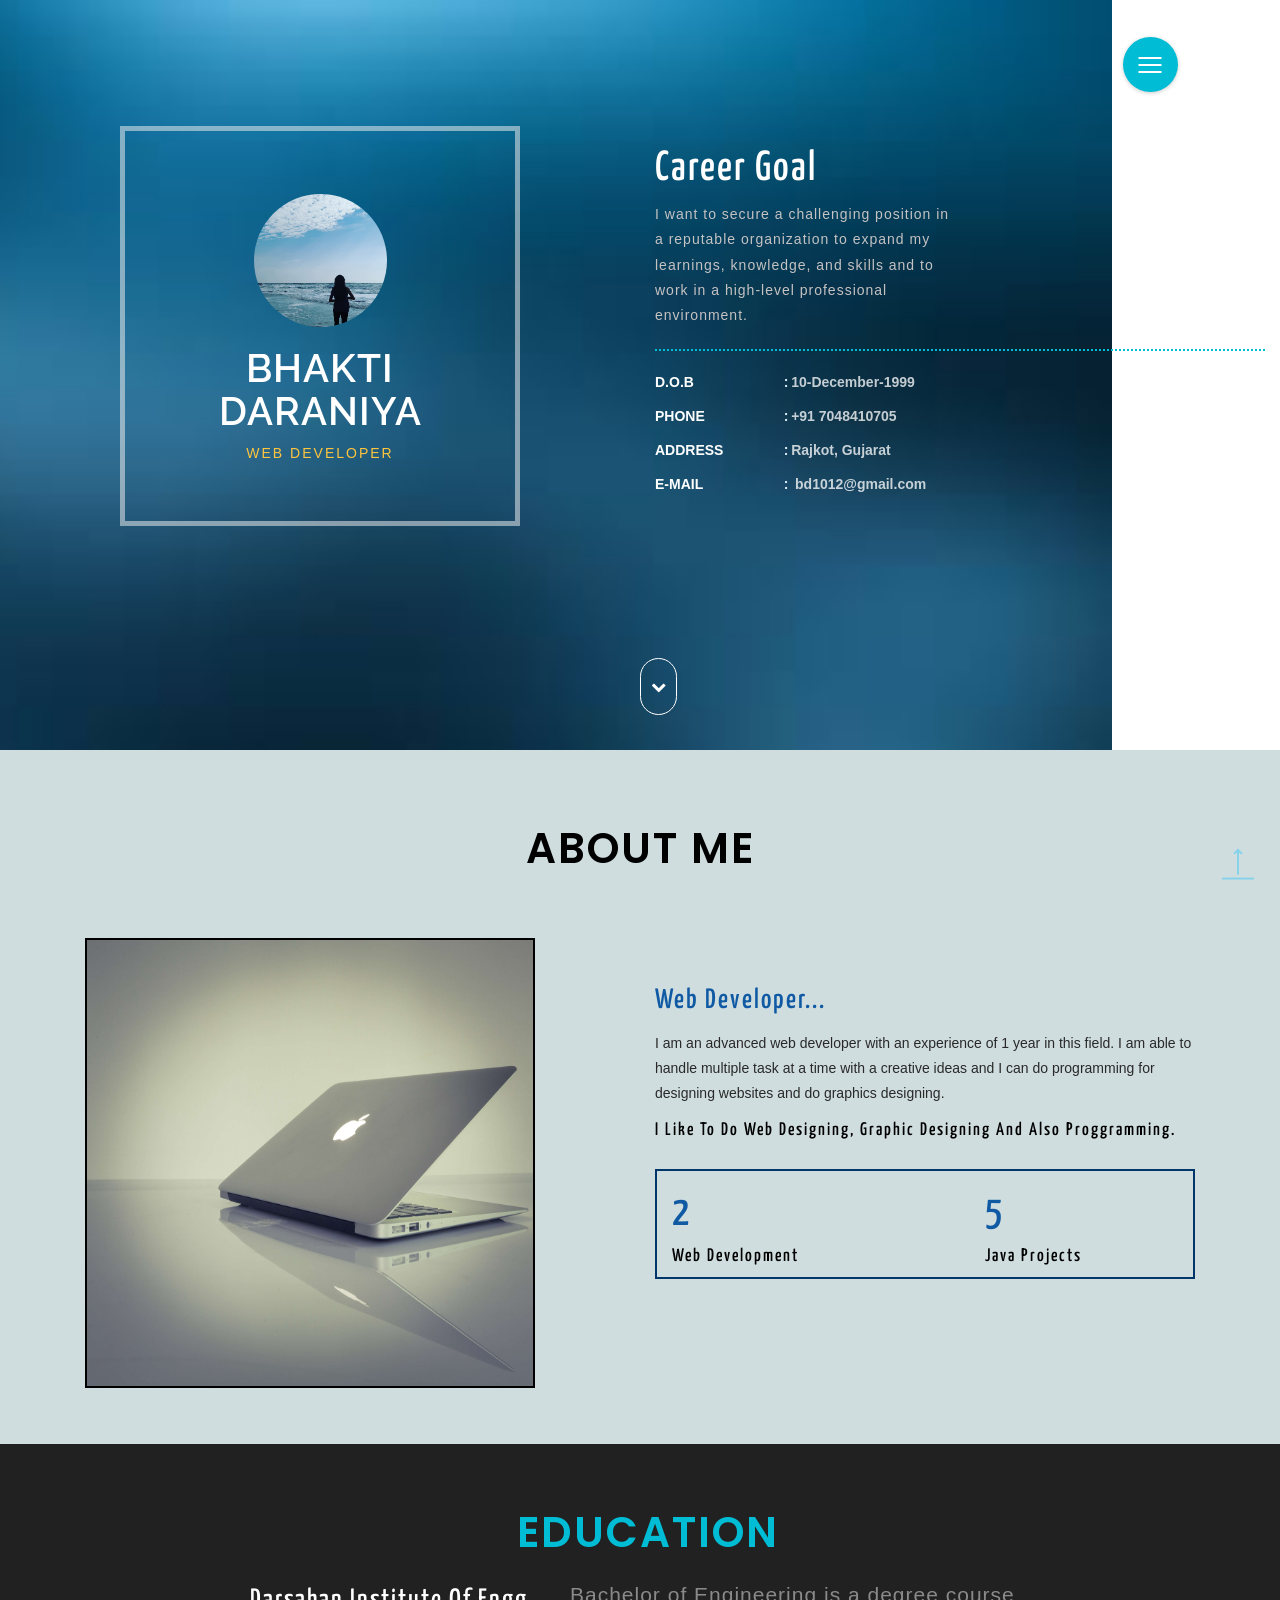
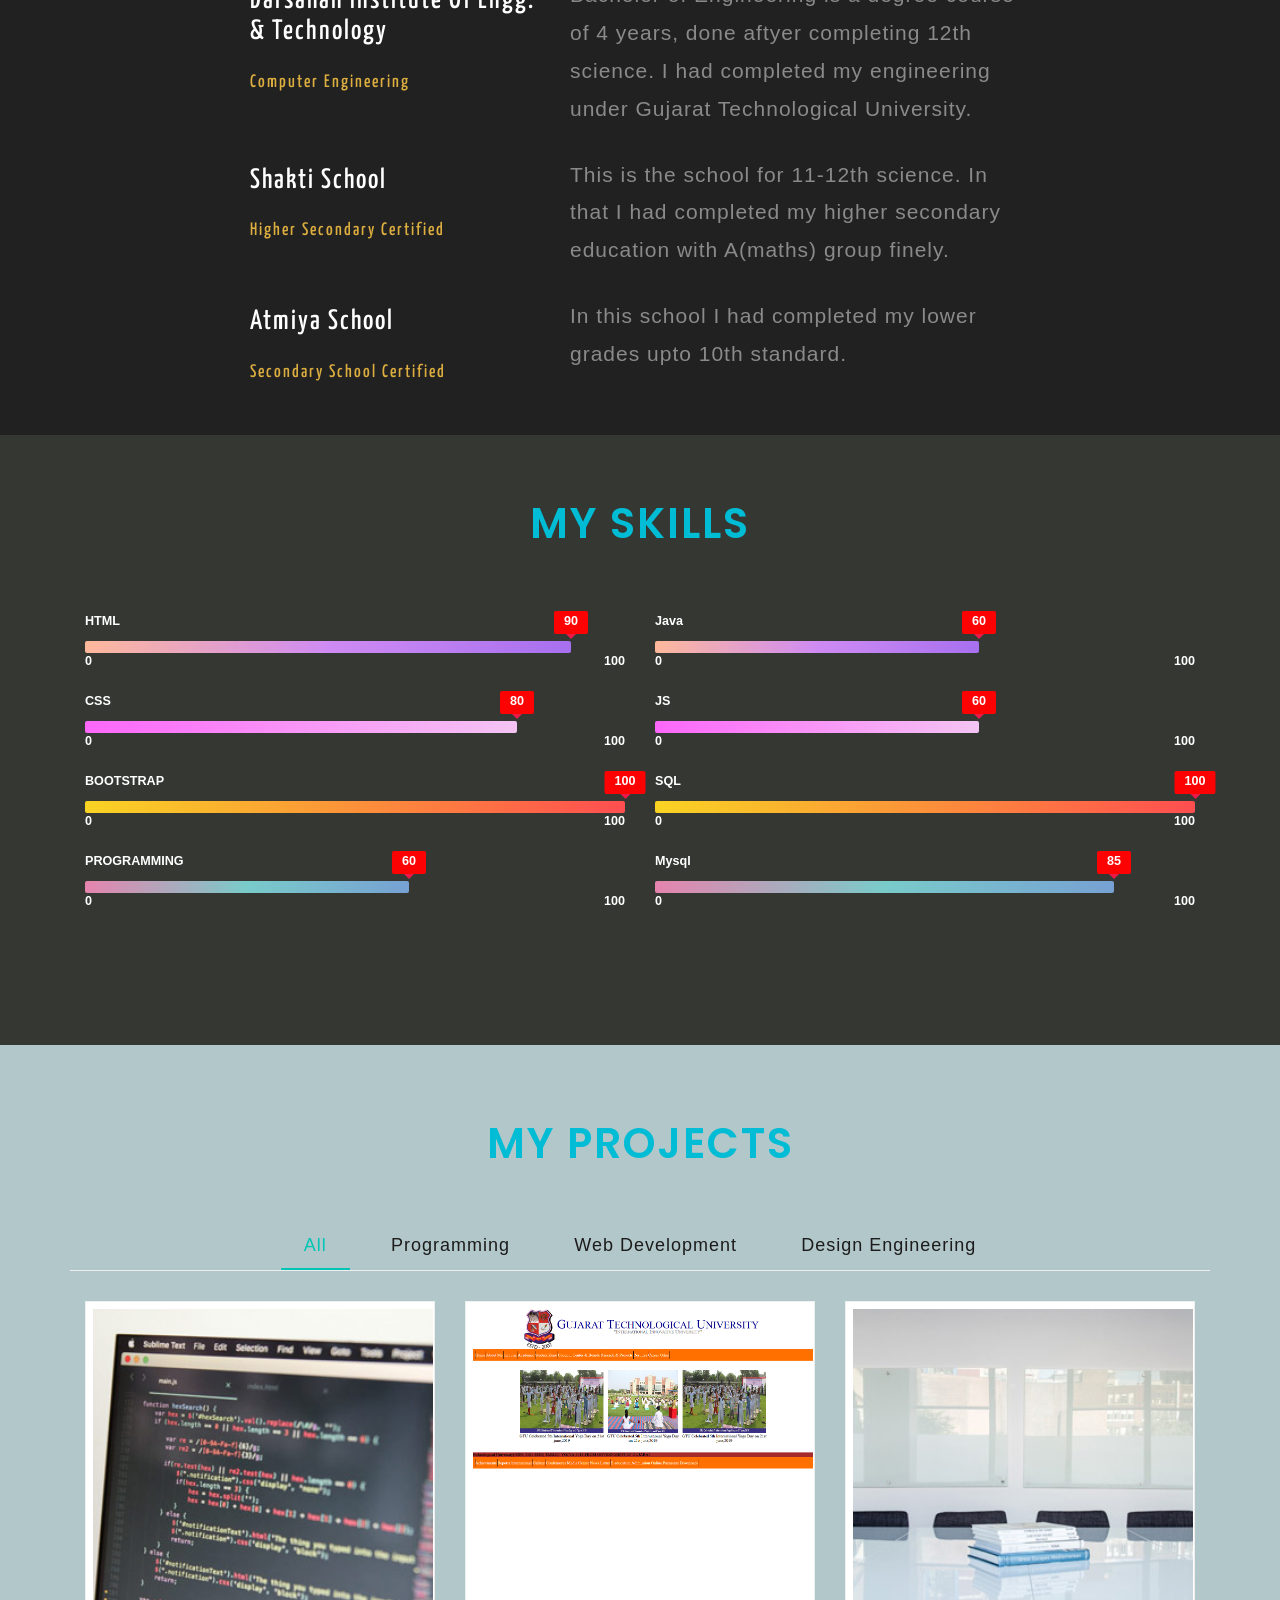
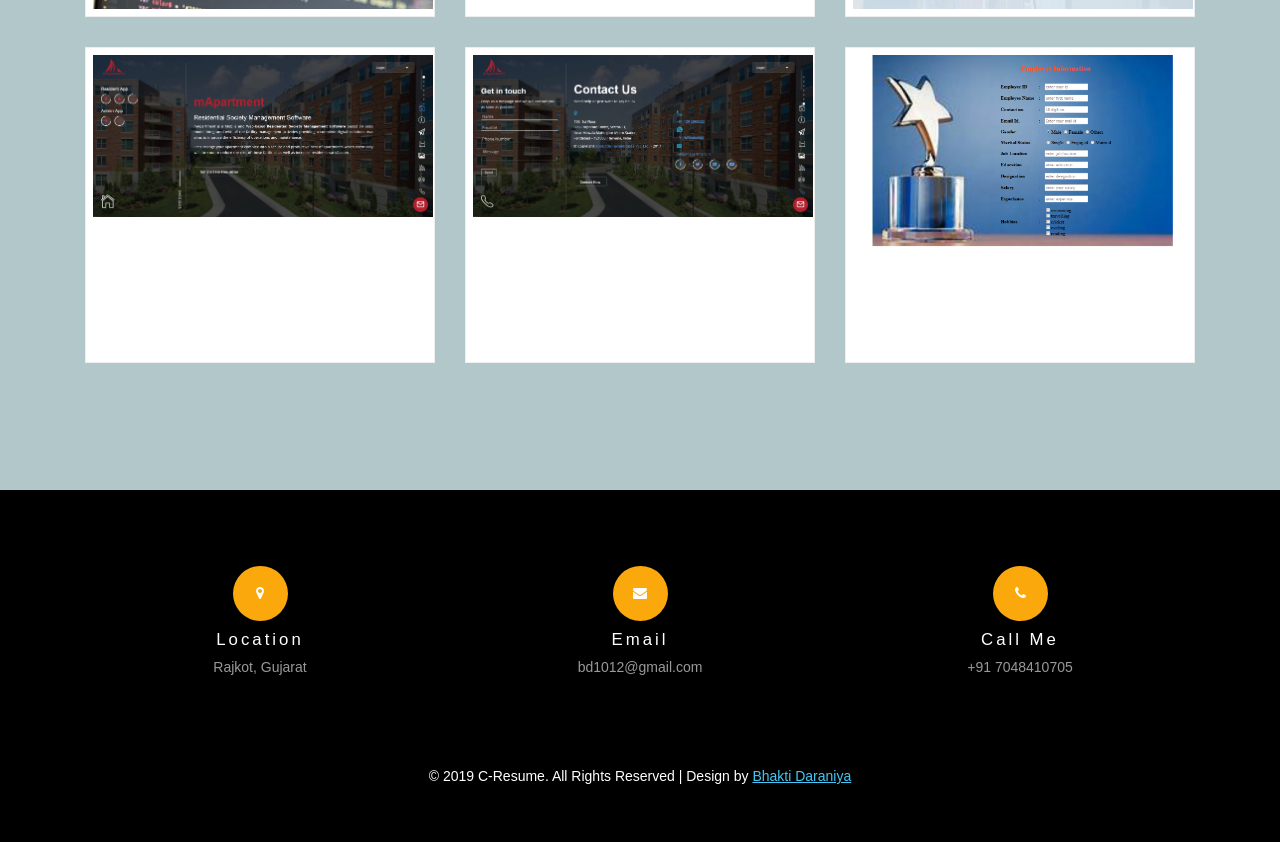
==== commit d058ed16: "Update index.html" ====
--- a/index.html
+++ b/index.html
@@ -77,7 +77,7 @@
 								<li>
 									<ul class="agileits-address-text">
 										<li class="agile-it-adress-left"><b>ADDRESS</b></li>
-										<li><span>:</span>301,Alay FLat, Rajkot</li>
+										<li><span>:</span>Rajkot, Gujarat</li>
 									</ul>
 								</li>
 								<li>
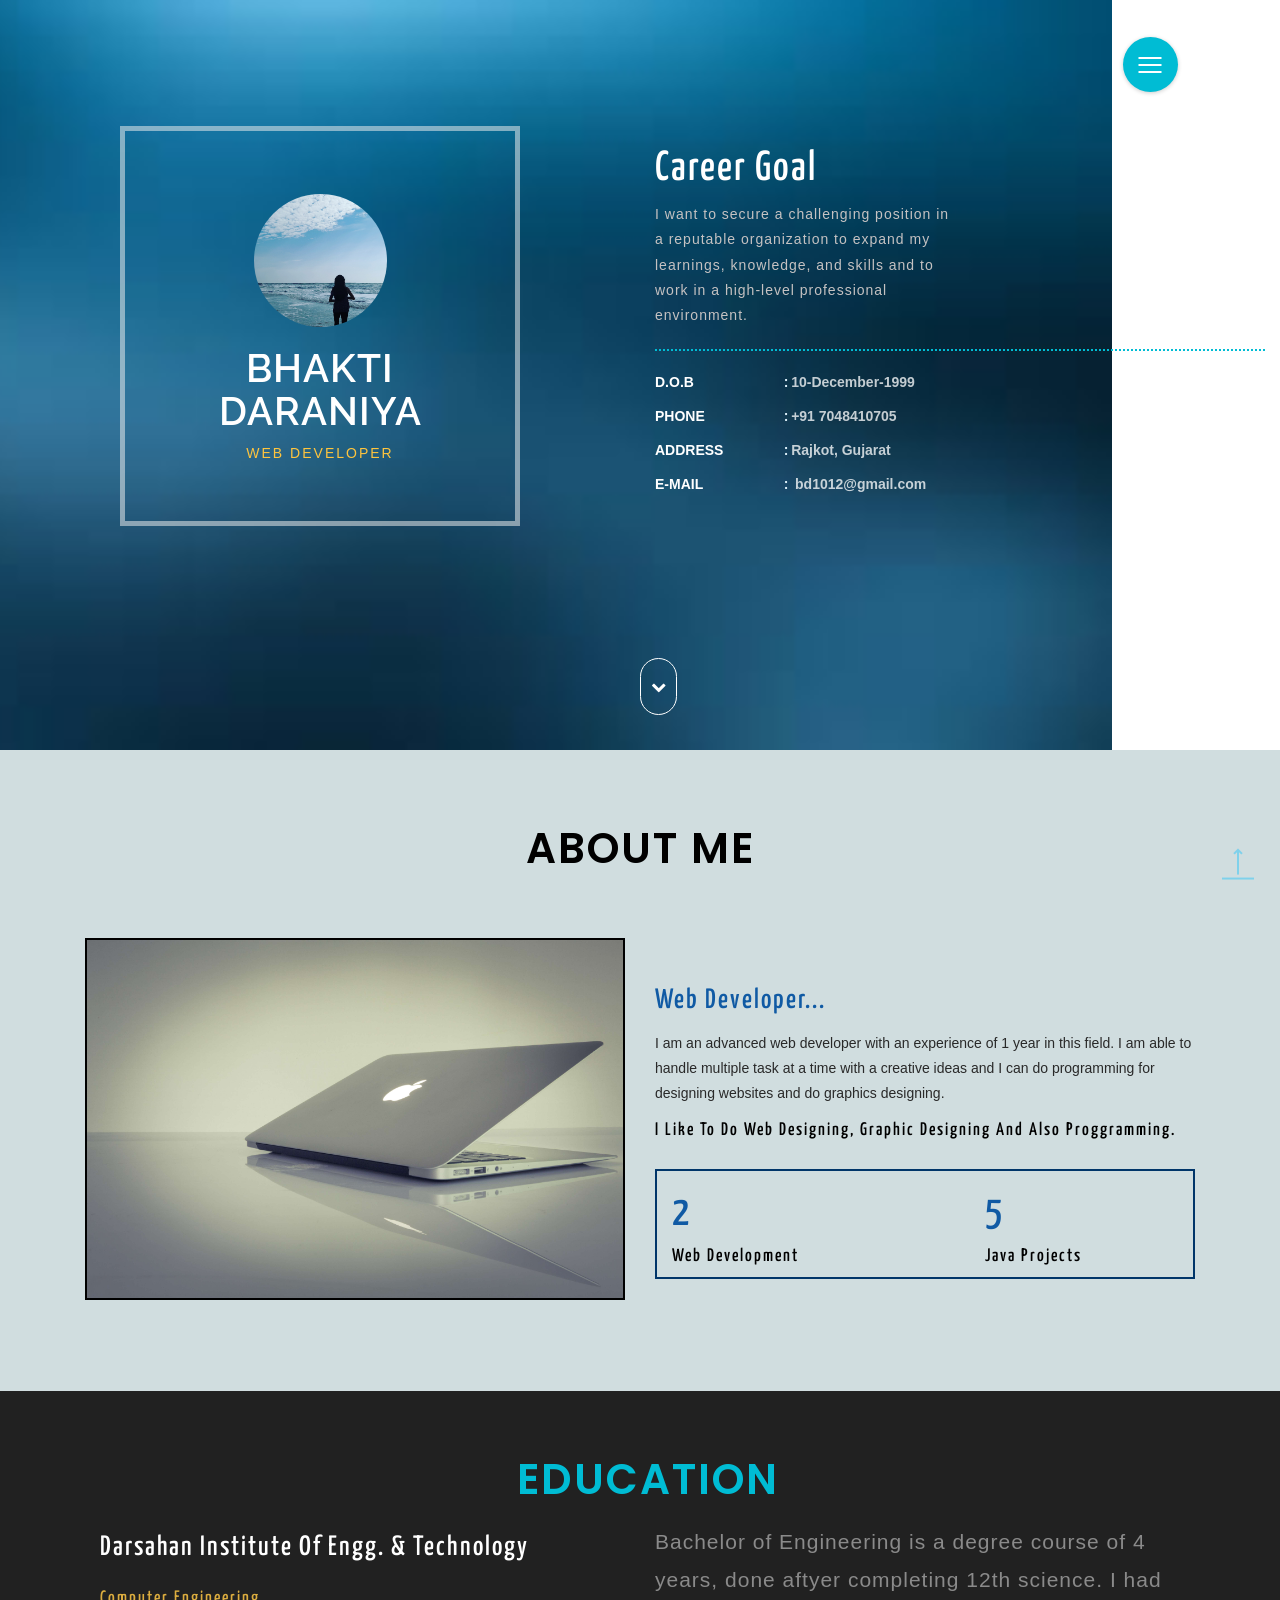
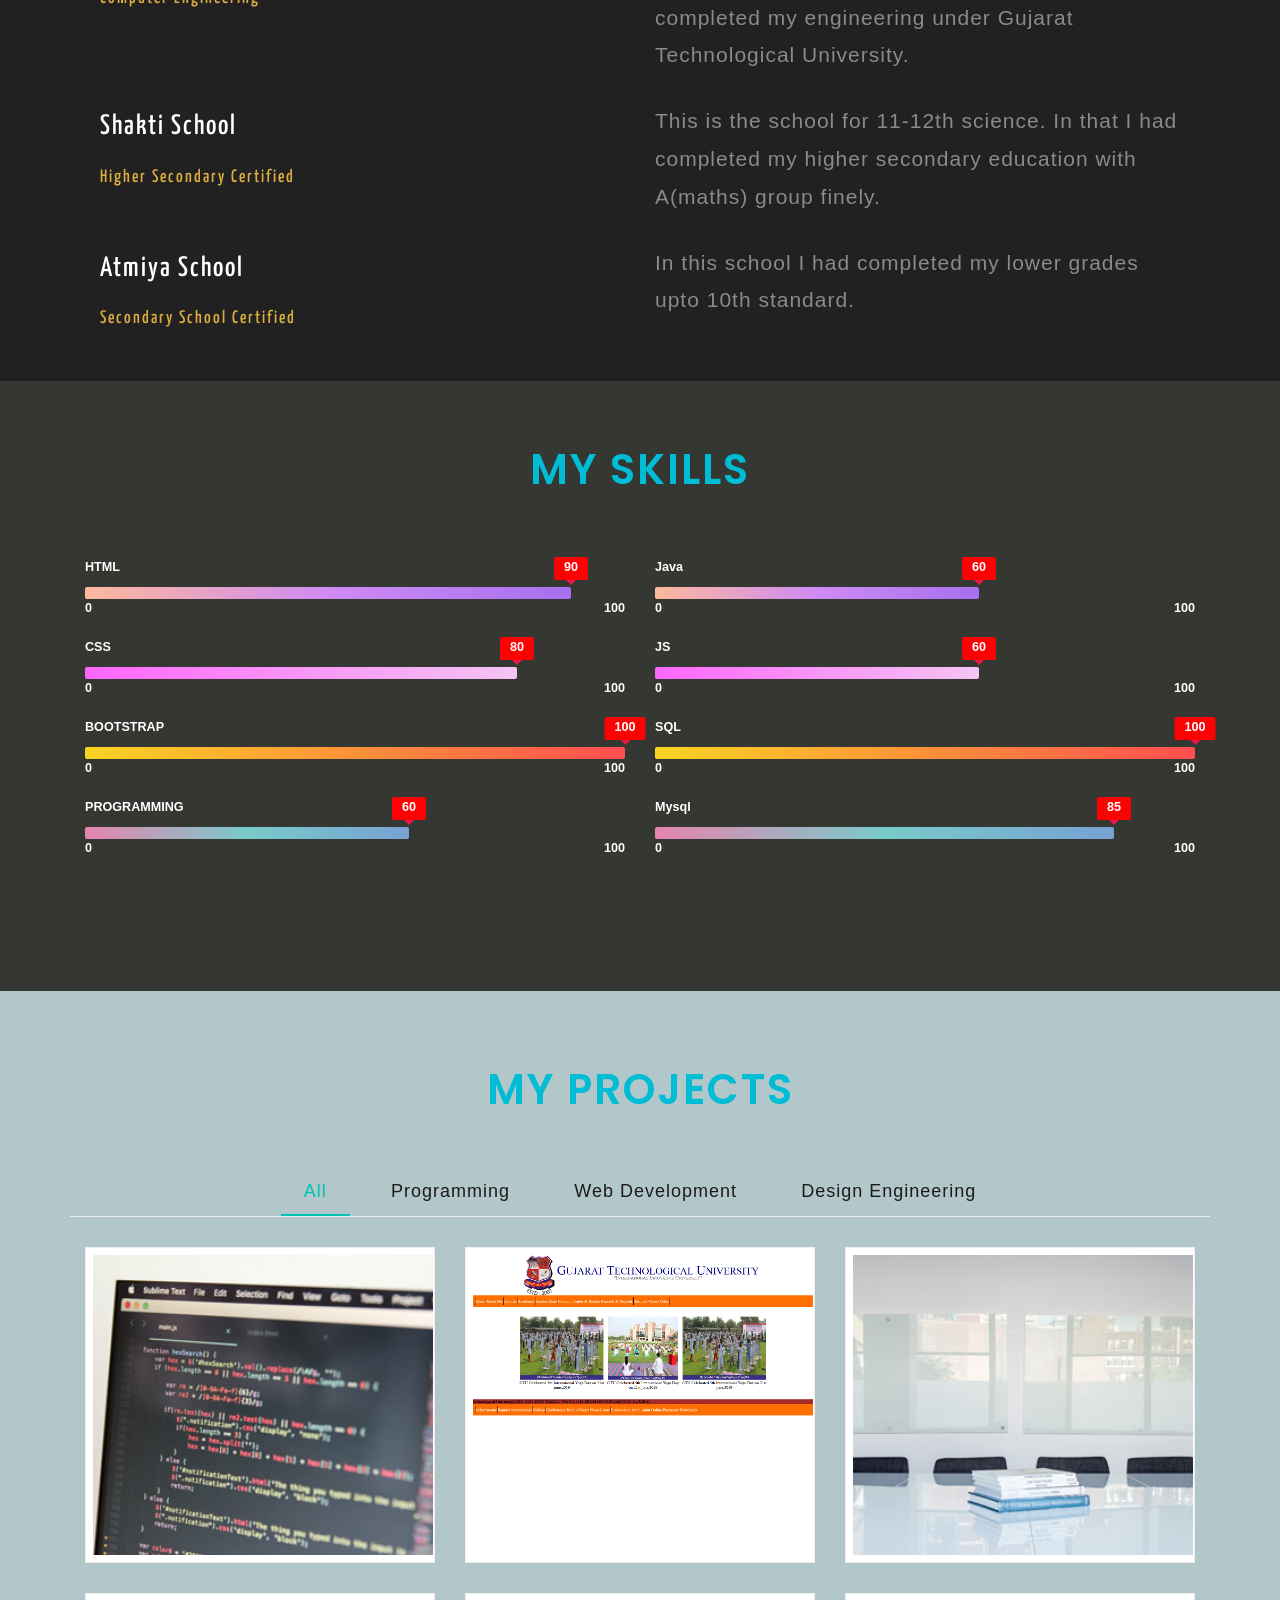
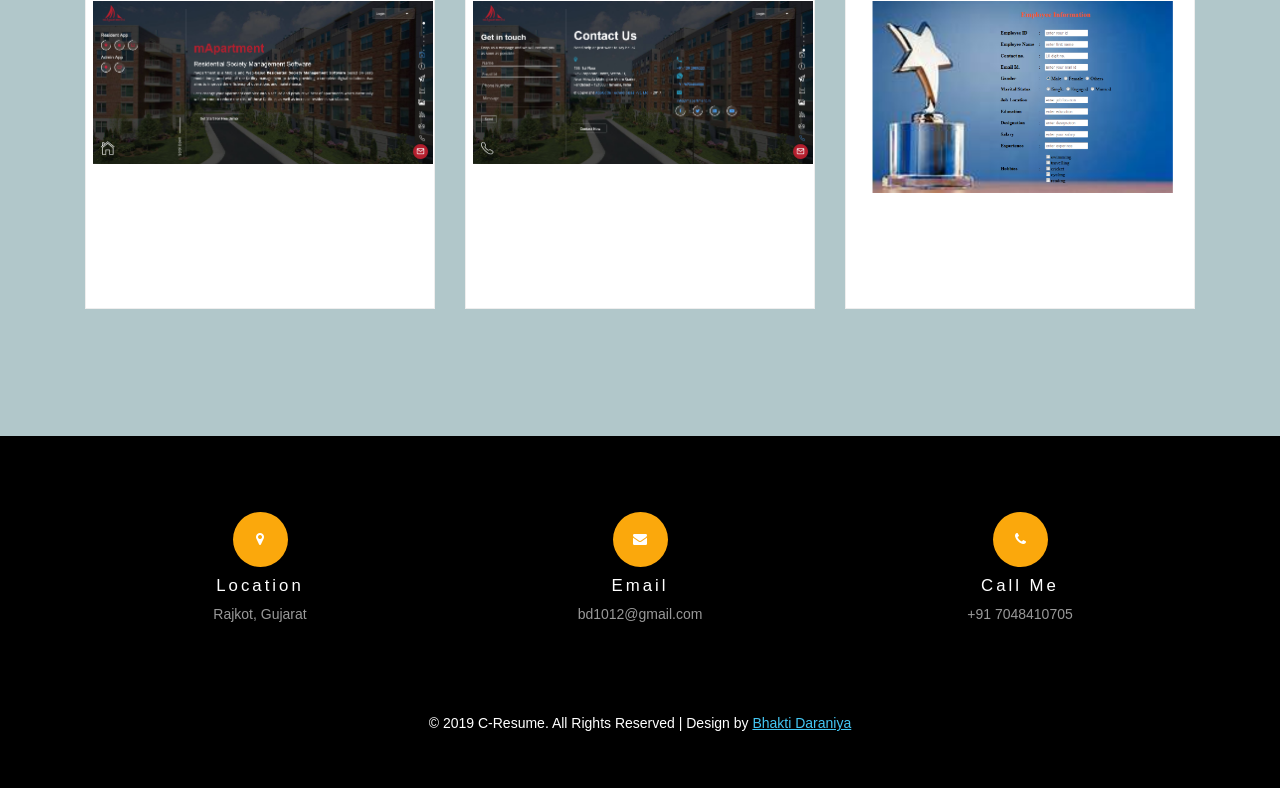
==== commit 4eb82df5: "Update index.html" ====
--- a/index.html
+++ b/index.html
@@ -112,7 +112,7 @@
 		<div class="w3-about-grids">
 		<div class=" w3-about-grids1">
 				<div class="col-md-6 w3-about-grid-left1">
-					<img src="me.jpg" alt="img1" style="height:450px;width:450px;border: 2px solid black;">
+					<img src="me.jpg" alt="img1" style="border: 2px solid black;">
 		
 				</div>
 				<div class="col-md-6 w3-about-grid-right1">
@@ -164,8 +164,8 @@
 					<h4 style="margin-bottom: 20px; text-align: center;">EDUCATION</h4>
 					</div>
 				</div>
-				<div style="margin-left: 150px;">
-					<div class="col-md-4 w3-edu-info1" >
+				<div>
+					<div class="col-md-6 w3-edu-info1" >
 						<h3 style="margin-top: 10px;">Darsahan Institute of Engg. & Technology</h3>
 						<h4>Computer Engineering</h4>
 					</div>
@@ -174,7 +174,7 @@
 						I had completed my engineering under Gujarat Technological University.</p>
 					</div>
 					<div class="clearfix"></div>
-					<div class="col-md-4 w3-edu-info1" style="margin-top: 2em;">
+					<div class="col-md-6 w3-edu-info1" style="margin-top: 2em;">
 						<h3 style="margin-top: 10px;">Shakti School</h3>
 						<h4>Higher Secondary Certified</h4>
 					</div>
@@ -182,7 +182,7 @@
 						<p style="font-size: 1.5em;margin:0px">This is the school for 11-12th science. In that I had completed  my higher secondary education with A(maths) group finely.</p>
 					</div>
 					<div class="clearfix"></div>
-					<div class="col-md-4 w3-edu-info1" style="margin-top: 2em;">
+					<div class="col-md-6 w3-edu-info1" style="margin-top: 2em;">
 						<h3 style="margin-top: 10px;">Atmiya School</h3>
 						<h4>Secondary School Certified</h4>
 					</div>
